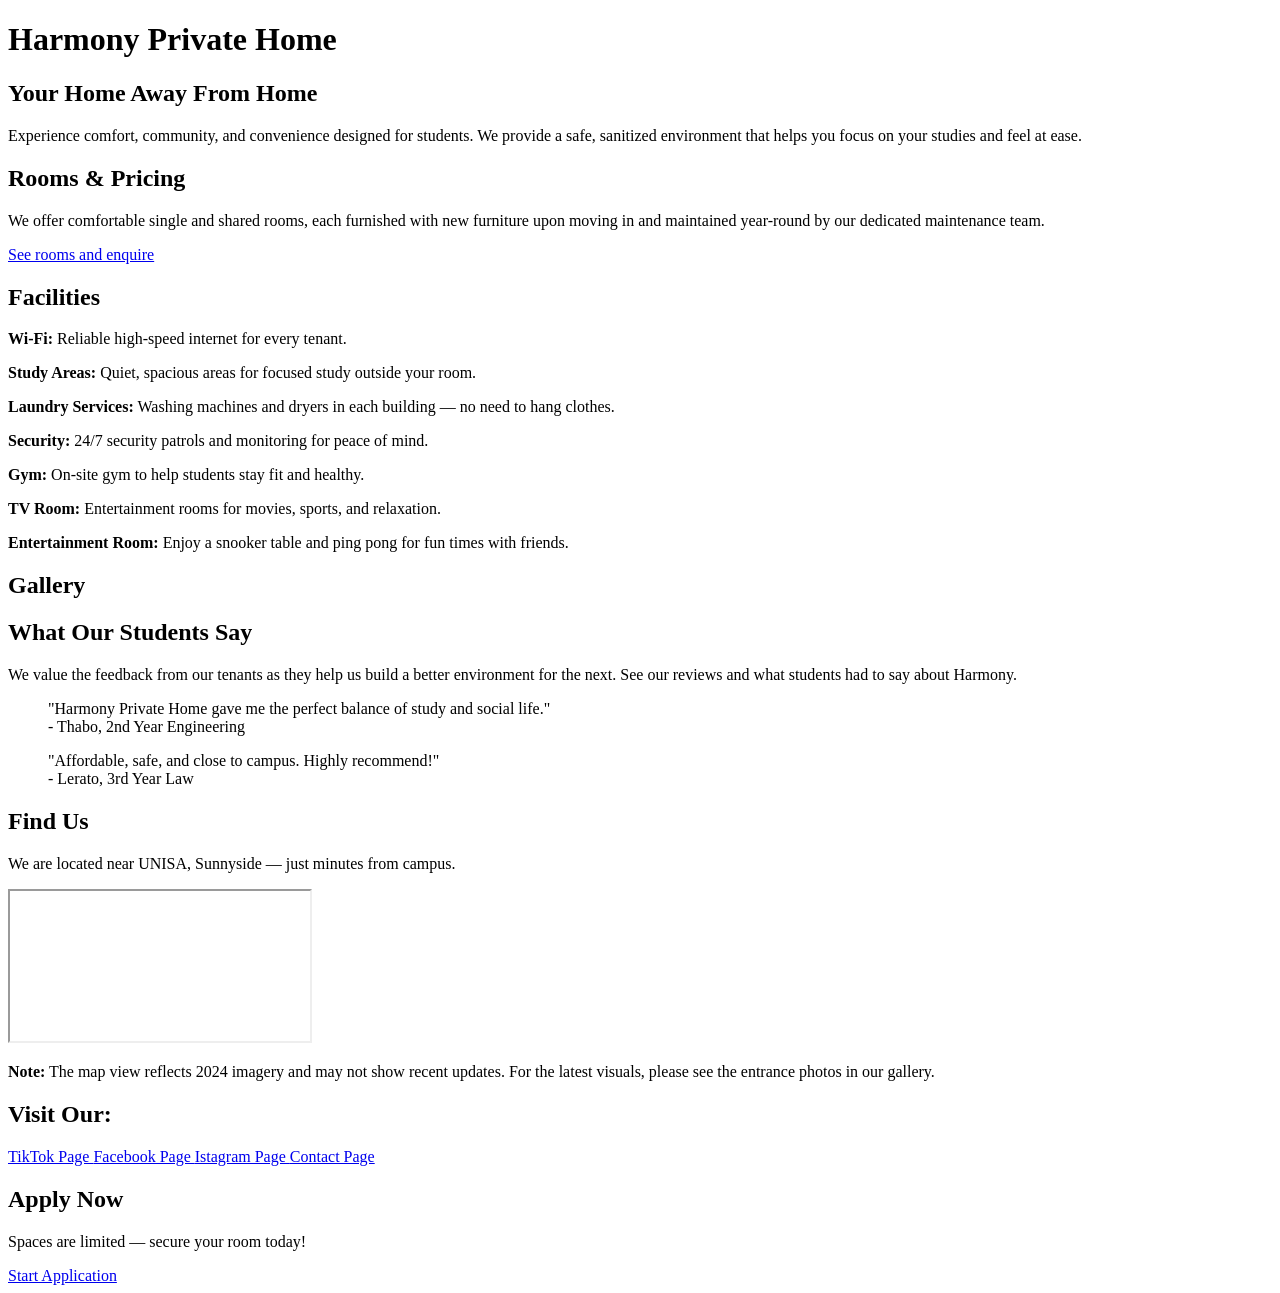
==== index.html @ db4157e6 "Add files via upload" ====
<!DOCTYPE html>
<html lang="en">
<head>
  <meta charset="UTF-8">
  <meta name="viewport" content="width=device-width, initial-scale=1.0">
  <title>Harmony Private Home - Student Accommodation</title>
  <link rel="stylesheet" href="/static/css/main.css">
  <link rel="stylesheet" href="/static/css/footer.css">
  <link rel="stylesheet" href="/static/css/header.css">
  <link rel="stylesheet" href="/static/css/dark_theme.css">
</head>

<body>
  <!-- Header -->
  <header>
    
    <h1>Harmony Private Home</h1>
 
  </header>
  
  <main class="container">
    <!-- Hero / Intro -->
    <section id="hero" class="card">
      <h2>Your Home Away From Home</h2>
      <p>Experience comfort, community, and convenience designed for students. We provide a safe, sanitized environment that helps you focus on your studies and feel at ease.</p>
    </section>
    
    <!-- Rooms -->
    <section id="rooms" class="card">
      <h2>Rooms & Pricing</h2>
      <p>We offer comfortable single and shared rooms, each furnished with new furniture upon moving in and maintained year-round by our dedicated maintenance team.</p>
      <a href="rooms.html" class="btn">See rooms and enquire</a>
    </section>
    
    <!-- Facilities -->
    <section id="facilities" class="card">
      <h2>Facilities</h2>
      <p><strong>Wi-Fi:</strong> Reliable high-speed internet for every tenant.</p>
      <p><strong>Study Areas:</strong> Quiet, spacious areas for focused study outside your room.</p>
      <p><strong>Laundry Services:</strong> Washing machines and dryers in each building — no need to hang clothes.</p>
      <p><strong>Security:</strong> 24/7 security patrols and monitoring for peace of mind.</p>
      <p><strong>Gym:</strong> On-site gym to help students stay fit and healthy.</p>
      <p><strong>TV Room:</strong> Entertainment rooms for movies, sports, and relaxation.</p>
      <p><strong>Entertainment Room:</strong> Enjoy a snooker table and ping pong for fun times with friends.</p>
    </section>

    <!-- Gallery -->
    <section id="gallery" class="card">
      <h2>Gallery</h2>
      <div class="gallery">
      </div>
    </section>

    <!-- Testimonials -->
    <section id="testimonials" class="card">
      <h2>What Our Students Say</h2>
      <p>We value the feedback from our tenants as they help us build a better environment for the next. See our reviews and what students had to say about Harmony.</p>
      <blockquote>
        "Harmony Private Home gave me the perfect balance of study and social life."
        <footer>- Thabo, 2nd Year Engineering</footer>
      </blockquote>
      <blockquote>
        "Affordable, safe, and close to campus. Highly recommend!"
        <footer>- Lerato, 3rd Year Law</footer>
      </blockquote>
    </section>

    <!-- Location -->
    <section id="location" class="card">
      <h2>Find Us</h2>
      <p>We are located near UNISA, Sunnyside — just minutes from campus.</p>
      <iframe src="https://www.google.com/maps/embed?pb=!1m18!1m12!1m3!1d3593.472574614503!2d28.20146999999999!3d-25.754949899999986!2m3!1f0!2f0!3f0!3m2!1i1024!2i768!4f13.1!3m3!1m2!1s0x1e956221ea9c0e29%3A0xe31c30d0688e6e30!2sHarmoniehof%20Private%20Home!5e0!3m2!1sen!2sza!4v1775727772368!5m2!1sen!2sza"
         
        allowfullscreen="" 
        loading="lazy" 
        referrerpolicy="no-referrer-when-downgrade"
        title="Google Maps location of Harmony Private Home">
      </iframe>
      <p><strong>Note:</strong> The map view reflects 2024 imagery and may not show recent updates. For the latest visuals, please see the entrance photos in our gallery.</p>
    </section>
    
    <!-- Contact - TikTok, Facebook, Contact Page -->
    <section id="contact" class="card">
      <h2>Visit Our:</h2>
      <div class="contact-buttons">
        <a href="https://www.tiktok.com/@tkcpropertiesstudent" target="_blank" rel="noopener noreferrer" aria-label="Visit TKC Properties Student Res on TikTok" class="btn contact-btn">
          TikTok Page
        </a>
        
        <a href="https://www.facebook.com/TKCProperties/" target="_blank" rel="noopener noreferrer" aria-label="Visit TKC Properties on Facebook" class="btn contact-btn">
          Facebook Page
        </a>
        
        <a href="https://www.instagram.com/p/DVhILmOCDpq/" target="_blank" rel="noopener noreferrer" aria-label="Visit TKC Properties on Istagram" class="btn contact-btn">
          Istagram Page
        </a>
  
        <a href="/templates/contact.html" class="btn contact-btn">Contact Page</a>
      </div>
    </section>

    <!-- Call to Action -->
    <section id="apply" class="card">
      <h2>Apply Now</h2>
      <p>Spaces are limited — secure your room today!</p>
      <a href="/templates/apply.html" class="btn">Start Application</a>
    </section>
  
    <script src="/static/js/main.js" defer></script>
    <script src="/components/load-components.js" defer></script>
    
</body>
</html>
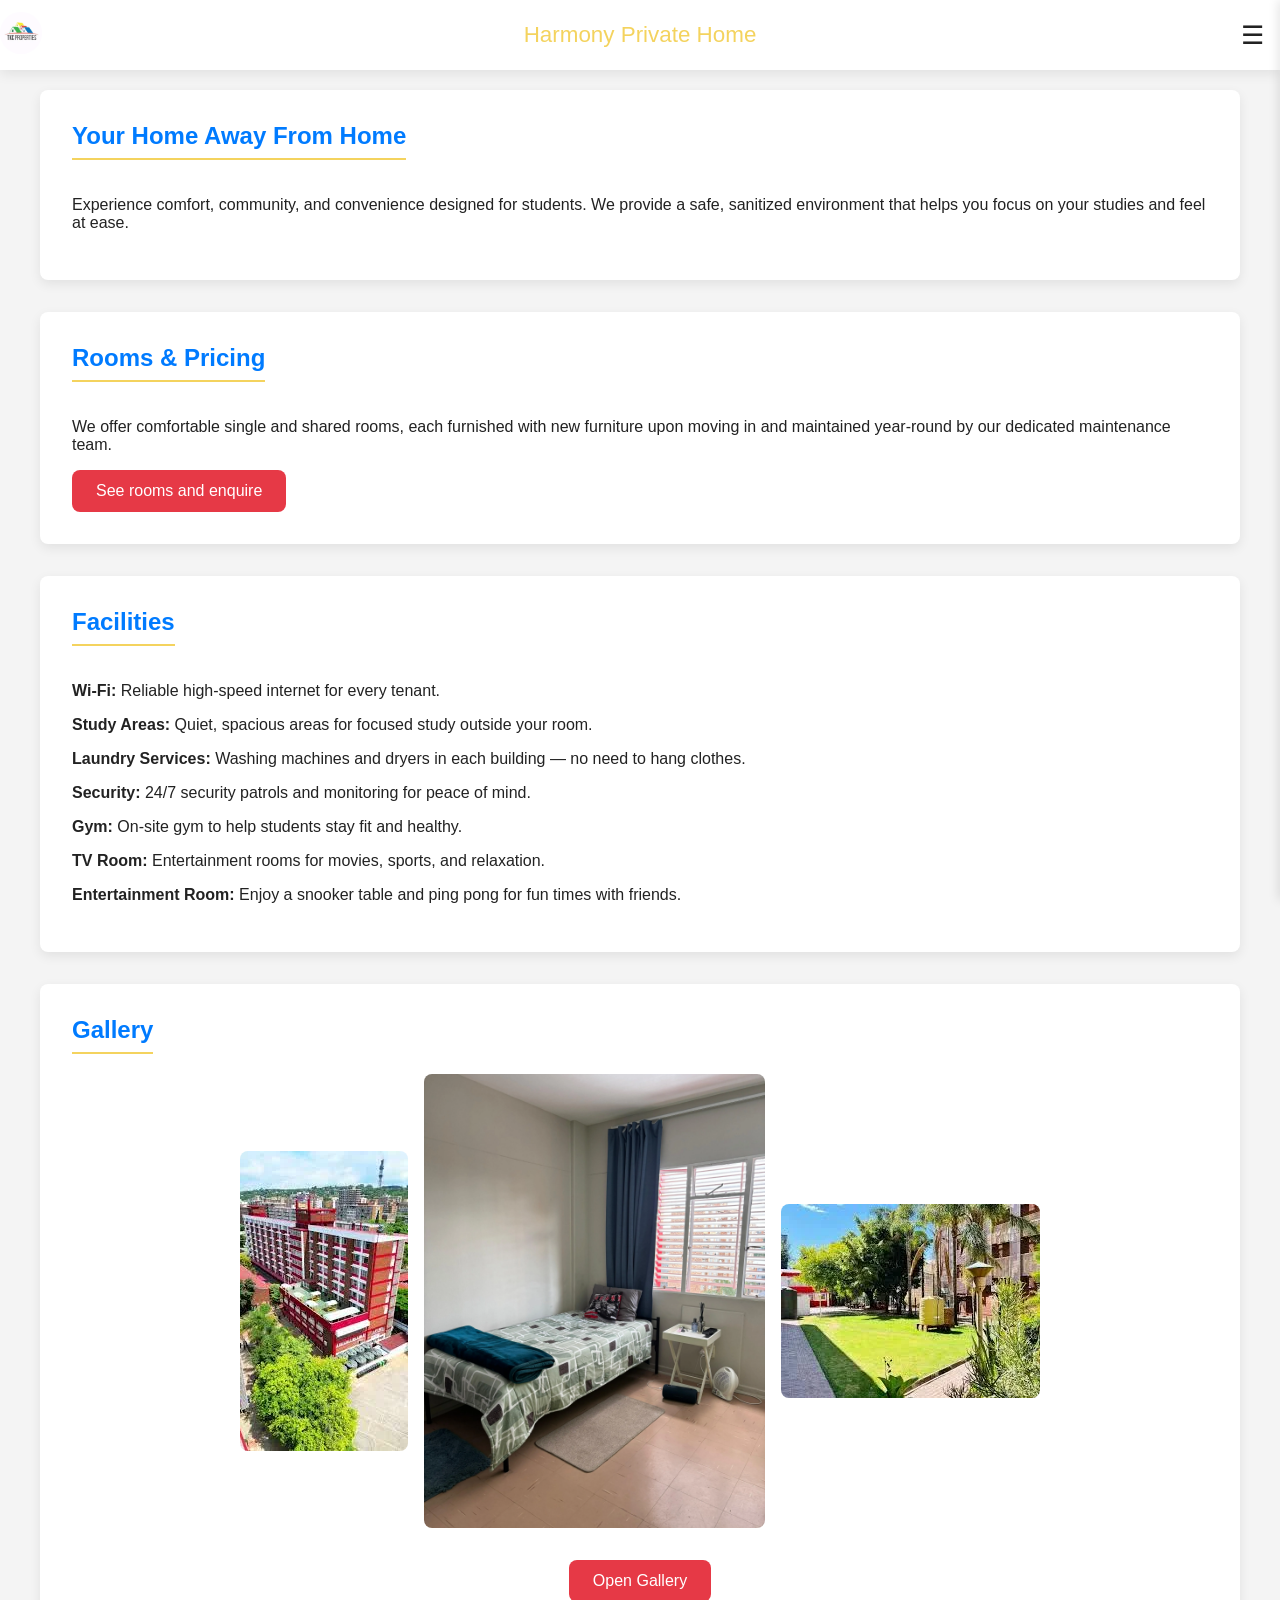
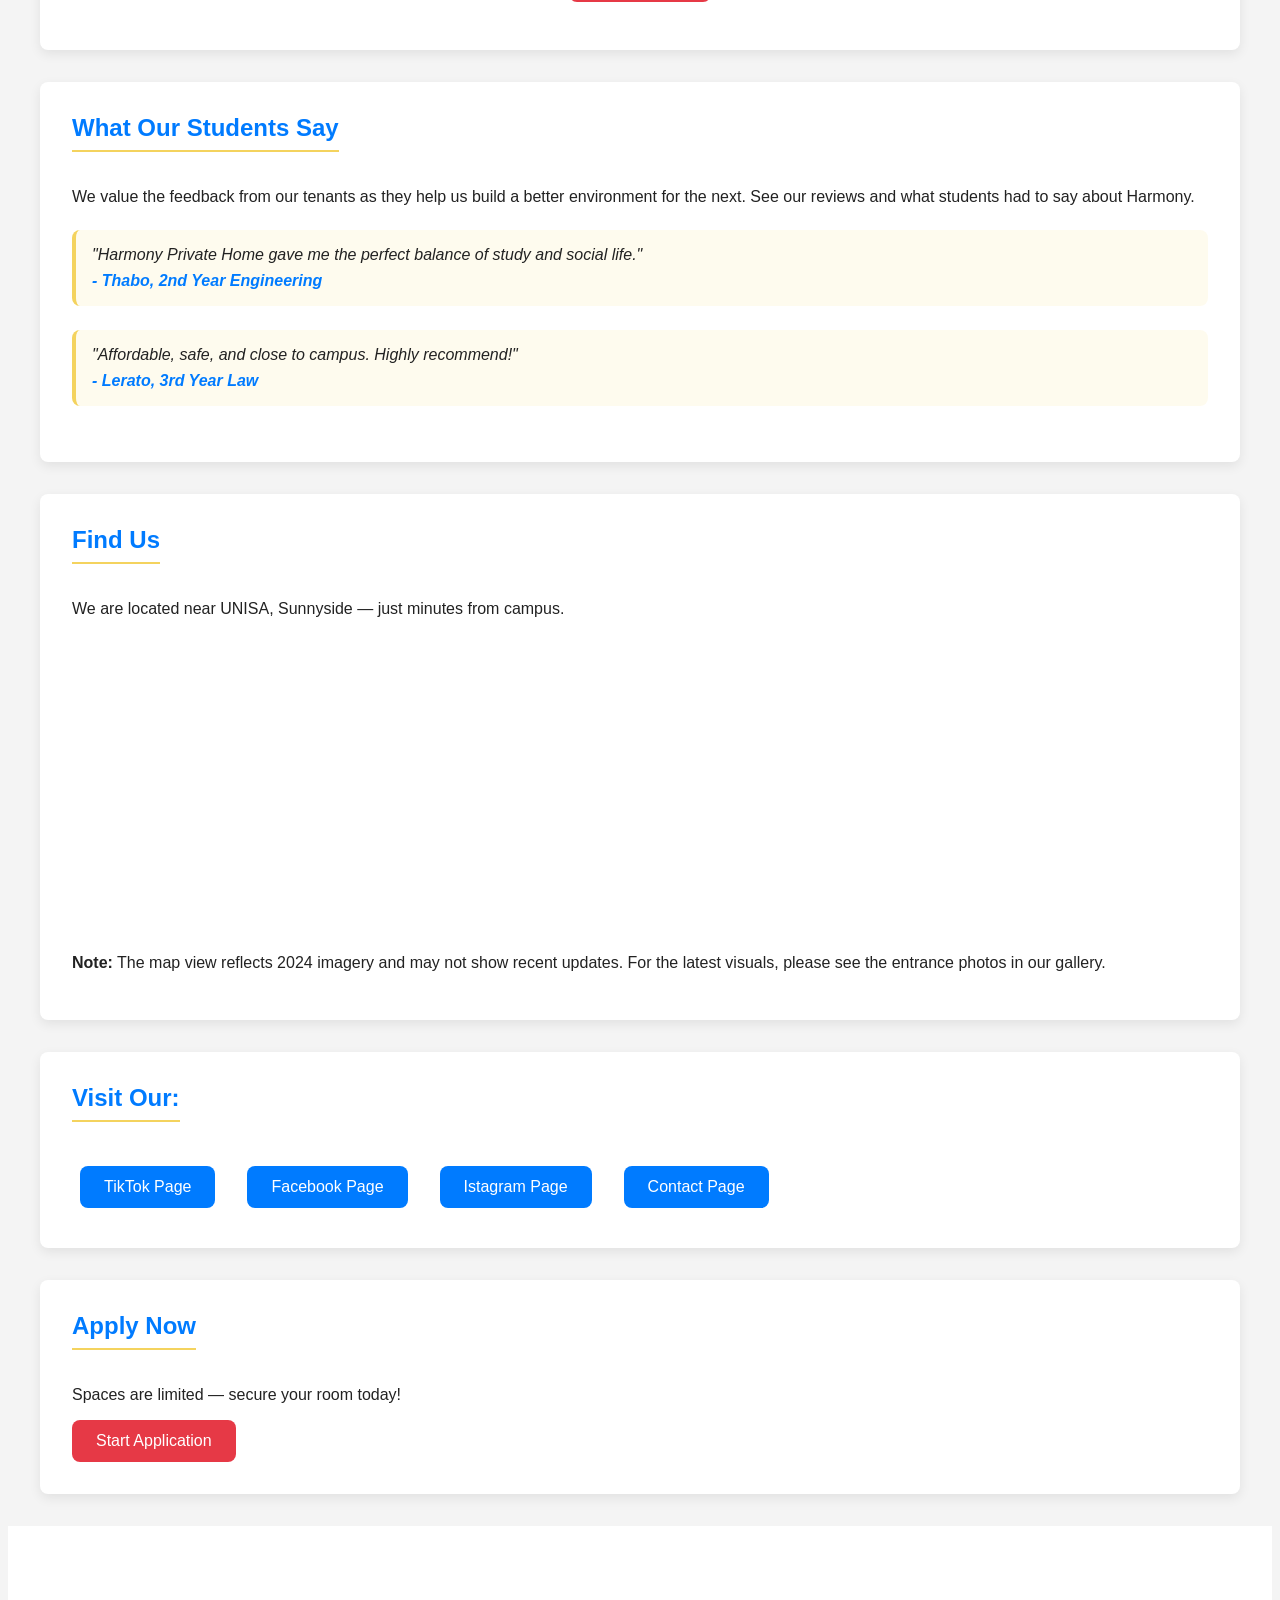
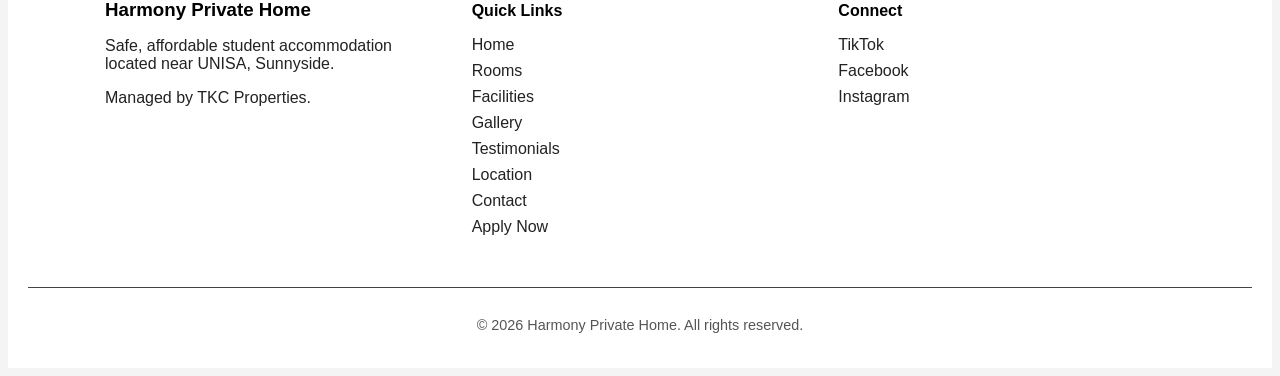
==== commit f739286b: "Update index.html changed some if not most of the file loading locations on the stylesheets and scri" ====
--- a/index.html
+++ b/index.html
@@ -4,10 +4,10 @@
   <meta charset="UTF-8">
   <meta name="viewport" content="width=device-width, initial-scale=1.0">
   <title>Harmony Private Home - Student Accommodation</title>
-  <link rel="stylesheet" href="/static/css/main.css">
-  <link rel="stylesheet" href="/static/css/footer.css">
-  <link rel="stylesheet" href="/static/css/header.css">
-  <link rel="stylesheet" href="/static/css/dark_theme.css">
+  <link rel="stylesheet" href="./static/css/main.css">
+  <link rel="stylesheet" href="./static/css/footer.css">
+  <link rel="stylesheet" href="./static/css/header.css">
+  <link rel="stylesheet" href="./static/css/dark_theme.css">
 </head>
 
 <body>
@@ -106,8 +106,8 @@
       <a href="/templates/apply.html" class="btn">Start Application</a>
     </section>
   
-    <script src="/static/js/main.js" defer></script>
-    <script src="/components/load-components.js" defer></script>
+    <script src="./static/js/main.js" defer></script>
+    <script src="./components/load-components.js" defer></script>
     
 </body>
-</html>+</html>
--- a/static/css/main.css
+++ b/static/css/main.css
@@ -0,0 +1,339 @@
+/* ==============================
+   ROOT (LIGHT THEME DEFAULT)
+============================== */
+:root {
+  --color-red: #e63946;
+  --color-blue: #007BFF;
+  --color-green: #6B8E23;
+  --color-yellow: #f4d35e;
+
+  --bg: #f4f4f4;
+  --surface: #ffffff;
+  --text: #222;
+
+  --shadow: 0 4px 12px rgba(0, 0, 0, 0.08);
+  --radius: 8px;
+}
+
+/* ==============================
+   GLOBAL
+============================== */
+html {
+  scroll-behavior: smooth;
+}
+
+* {
+  text-decoration: none;
+  box-sizing: border-box;
+}
+
+body {
+  font-family: Arial, sans-serif;
+  background: var(--bg);
+  color: var(--text);
+}
+
+main {
+  padding-top: 50px;
+}
+
+/* ==============================
+   SIDEBAR
+============================== */
+.sidebar {
+  position: fixed;
+  top: 0;
+  right: -260px;
+  width: min(260px, 80vw);
+  height: 100%;
+  background: var(--surface);
+  padding: 2rem 1.5rem;
+  transition: right 0.3s ease;
+  z-index: 1100;
+  box-shadow: -2px 0 10px rgba(0, 0, 0, 0.1);
+}
+
+.sidebar.active {
+  right: 0;
+}
+
+.sidebar ul {
+  list-style: none;
+  padding: 0;
+  margin-top: 2rem;
+}
+
+.sidebar li {
+  margin: 1.5rem 0;
+}
+
+.sidebar a {
+  color: var(--text);
+  font-size: 1.1rem;
+  transition: color 0.2s ease;
+}
+
+.sidebar a:hover {
+  color: var(--color-red);
+}
+
+.close-btn {
+  position: absolute;
+  top: 1rem;
+  right: 1rem;
+  font-size: 1.5rem;
+  background: transparent;
+  border: none;
+  cursor: pointer;
+  color: var(--text);
+  padding: 0.5rem;
+}
+
+.close-btn:hover {
+  color: var(--color-red);
+}
+
+/* ==============================
+   OVERLAY
+============================== */
+.overlay {
+  position: fixed;
+  inset: 0;
+  background: rgba(0, 0, 0, 0.4);
+  opacity: 0;
+  pointer-events: none;
+  transition: opacity 0.3s ease;
+  z-index: 1050;
+}
+
+.overlay.active {
+  opacity: 1;
+  pointer-events: all;
+}
+
+/* ==============================
+   CARDS
+============================== */
+.card {
+  background: var(--surface);
+  margin: 2rem auto;
+  padding: 2rem;
+  border-radius: var(--radius);
+  box-shadow: var(--shadow);
+  transition: transform 0.3s ease;
+  max-width: 1200px;
+}
+
+.card:hover {
+  transform: translateY(-5px);
+}
+
+.card h2 {
+  color: var(--color-blue);
+  margin-top: 0;
+  border-bottom: 2px solid var(--color-yellow);
+  padding-bottom: 0.5rem;
+  display: inline-block;
+}
+
+/* ==============================
+   BUTTONS
+============================== */
+.btn {
+  display: inline-block;
+  padding: 0.75rem 1.5rem;
+  background: var(--color-red);
+  color: white;
+  border-radius: var(--radius);
+  border: none;
+  cursor: pointer;
+  text-align: center;
+  transition: transform 0.15s ease, background 0.2s ease;
+}
+
+.btn:hover {
+  transform: scale(1.05);
+  background: #c1121f;
+}
+
+.contact-btn {
+  margin: 0.5rem;
+  background: var(--color-blue);
+}
+
+.contact-btn:hover {
+  background: #0056b3;
+}
+
+/* ==============================
+   CONTACT BUTTONS
+============================== */
+.contact-buttons {
+  display: flex;
+  flex-wrap: wrap;
+  gap: 1rem;
+  margin-top: 1rem;
+}
+
+/* ==============================
+   GALLERY
+============================== */
+.card .gallery {
+  display: flex;
+  flex-wrap: wrap;
+  gap: 1rem;
+  justify-content: center;
+  align-items: center;
+  margin-bottom: 1rem;
+}
+
+.card .gallery img {
+  max-width: 30%;
+  height: auto;
+  border-radius: var(--radius);
+  object-fit: cover;
+  transition: transform 0.2s ease;
+}
+
+.card .gallery img:hover {
+  transform: scale(1.02);
+}
+
+.card .gallery-btn-container {
+  width: 100%;
+  text-align: center;
+  margin-top: 1rem;
+}
+
+/* ==============================
+   TESTIMONIALS
+============================== */
+blockquote {
+  font-style: italic;
+  margin: 1.5rem 0;
+  padding: 1rem;
+  border-left: 4px solid var(--color-yellow);
+  background: rgba(244, 211, 94, 0.1);
+  border-radius: var(--radius);
+}
+
+blockquote footer {
+  margin-top: 0.5rem;
+  font-weight: bold;
+  color: var(--color-blue);
+}
+
+/* ==============================
+   FORMS
+============================== */
+input,
+textarea,
+select {
+  padding: 0.75rem;
+  border-radius: 5px;
+  border: 1px solid #ccc;
+  background: var(--surface);
+  color: var(--text);
+  width: 100%;
+  margin-bottom: 1rem;
+  font-family: inherit;
+}
+
+input:focus,
+textarea:focus,
+select:focus {
+  outline: none;
+  border-color: var(--color-blue);
+  box-shadow: 0 0 0 2px rgba(0, 123, 255, 0.1);
+}
+
+label {
+  font-weight: bold;
+  margin-bottom: 0.25rem;
+  display: block;
+}
+
+/* ==============================
+   CONTAINER
+============================== */
+.container {
+  max-width: 1200px;
+  margin: 0 auto;
+}
+
+/* ==============================
+   Messsage
+============================== */
+.end-message {
+  text-align: center;
+  margin-top: 20px;
+  font-style: italic;
+  font-size: 14px;
+}
+
+/* ==============================
+   RESPONSIVE DESIGN
+============================== */
+@media (max-width: 768px) {
+  header h1 {
+    font-size: 0.9rem;
+    white-space: normal;
+    text-align: center;
+    width: auto;
+  }
+
+  .card {
+    margin: 1rem;
+    padding: 1.5rem;
+  }
+
+  .container {
+    padding-top: 4rem;
+  }
+
+  .menu-btn {
+    font-size: 1.3rem;
+    padding: 0.3rem 0.8rem;
+  }
+
+  .tkc-logo {
+    width: 35px;
+    height: 35px;
+  }
+
+  .gallery {
+    flex-direction: column;
+  }
+}
+
+@media (max-width: 480px) {
+  header h1 {
+    font-size: 0.8rem;
+  }
+
+  .card h2 {
+    font-size: 1.3rem;
+  }
+
+  .btn {
+    padding: 0.5rem 1rem;
+    font-size: 0.9rem;
+  }
+}
+
+/* ==============================
+   UTILITY CLASSES
+============================== */
+.text-center { text-align: center; }
+.mt-2 { margin-top: 1rem; }
+.mb-2 { margin-bottom: 1rem; }
+
+/* ==============================
+   IFRAME
+============================== */
+iframe {
+  width: 100%;
+  height: 300px;
+  border: 0;
+  border-radius: 25px;
+}
--- a/static/css/footer.css
+++ b/static/css/footer.css
@@ -0,0 +1,86 @@
+/* Footer Styling */
+.site-footer {
+  background: #fff;
+  color: #222;
+  padding: 40px 20px 20px;
+  font-family: Arial, sans-serif;
+  min-width: 200px;
+}
+
+.footer-container {
+  display: flex;
+  flex-wrap: wrap;
+  justify-content: space-between;
+  max-width: 1100px;
+  margin: 0 auto;
+}
+
+.footer-container div {
+  flex: 1 1 250px;
+  margin: 15px;
+}
+
+.site-footer h3,
+.site-footer h4 {
+  color: #000;
+  margin-bottom: 10px;
+}
+
+.footer-links ul,
+.footer-socials ul {
+  list-style: none;
+  padding: 0;
+}
+
+.footer-links li,
+.footer-socials li {
+  margin-bottom: 8px;
+}
+
+.footer-links a,
+.footer-socials a {
+  color: #222;
+  text-decoration: none;
+  transition: color 0.3s ease;
+}
+
+.footer-links a:hover,
+.footer-socials a:hover {
+  color: #0077cc;
+}
+
+.footer-bottom {
+  text-align: center;
+  border-top: 1px solid #444;
+  margin-top: 20px;
+  padding-top: 15px;
+  font-size: 0.9rem;
+  color: #555;
+}
+
+@media (max-width: 450px) {
+  .footer-container {
+    flex-direction: column;
+    align-items: center;
+    text-align: center;
+  }
+
+  .footer-container div {
+    flex: unset;
+    width: 90%;
+    max-width: 300px;
+    margin: 10px 0;
+  }
+  
+  /* Center the content inside each footer section */
+  .footer-links ul,
+  .footer-socials ul {
+    text-align: center;
+  }
+  
+  /* Ensure headings are centered */
+  .site-footer h3,
+  .site-footer h4 {
+    text-align: center;
+  }
+}
--- a/static/css/header.css
+++ b/static/css/header.css
@@ -0,0 +1,60 @@
+/* ==============================
+   HEADER
+============================== */
+header {
+  position: fixed;
+  top: 0;
+  left: 0;
+  width: 100%;
+  height: 70px;
+  z-index: 1000;
+
+  background: var(--surface);
+  box-shadow: var(--shadow);
+
+  display: flex;
+  align-items: center;
+  justify-content: space-between;
+  transition: opacity 0.3s, transform 0.3s;
+}
+
+.tkc-logo {
+  width: 42px;
+  height: 42px;
+  border-radius: 50%;
+  background: transparent;
+}
+
+header h1 {
+  position: absolute;
+  left: 50%;
+  transform: translateX(-50%);
+  margin: 0;
+  font-size: 1.4rem;
+  font-weight: 500;
+  color: var(--color-yellow);
+  white-space: nowrap;
+}
+
+.menu-btn {
+  font-size: 1.6rem;
+  background: transparent;
+  border: none;
+  color: var(--text);
+  cursor: pointer;
+  padding: 0.5rem 1rem;
+  border-radius: 15px;
+  transition: 0.2s ease;
+}
+
+.menu-btn:hover {
+  transform: scale(1.1);
+  color: darkgrey;
+}
+
+header.scrolled {
+    opacity: 0;
+    /* transform: translateY(-100%); */
+    pointer-events: none;
+    
+}
--- a/static/css/dark_theme.css
+++ b/static/css/dark_theme.css
@@ -0,0 +1,63 @@
+@media (prefers-color-scheme: dark) {
+
+  :root {
+    --bg: #0f0f12;
+    --surface: #1a1a22;
+    --text: #f5f5f5;
+
+    --color-red: #ff4d5a;
+    --color-blue: #4da3ff;
+    --color-green: #7fb069;
+    --color-yellow: #ffd166;
+
+    --shadow: 0 6px 18px rgba(0, 0, 0, 0.4);
+  }
+
+  header {
+    background: rgba(15, 15, 18, 0.75);
+  }
+
+  .sidebar {
+    border-left: 1px solid rgba(255,255,255,0.05);
+  }
+  
+  .menu-btn {
+    color: var(--text);
+  }
+
+  .overlay {
+    background: rgba(0,0,0,0.6);
+  }
+
+  /* ✅ White footer in dark mode */
+  .site-footer {
+    background: #222;
+    color: #eee;
+  }
+
+  .site-footer h3,
+  .site-footer h4 {
+    color: #fff;
+  }
+
+  .footer-links a,
+  .footer-socials a {
+    color: #eee;
+  }
+
+  .footer-links a:hover,
+  .footer-socials a:hover {
+    color: #00aaff;
+  }
+
+  .footer-bottom {
+    border-top: 1px solid #ccc;
+    color: #555;
+  }
+  
+  #footer-section {
+    background-color: #111;
+    color: white;
+  }
+}
+}
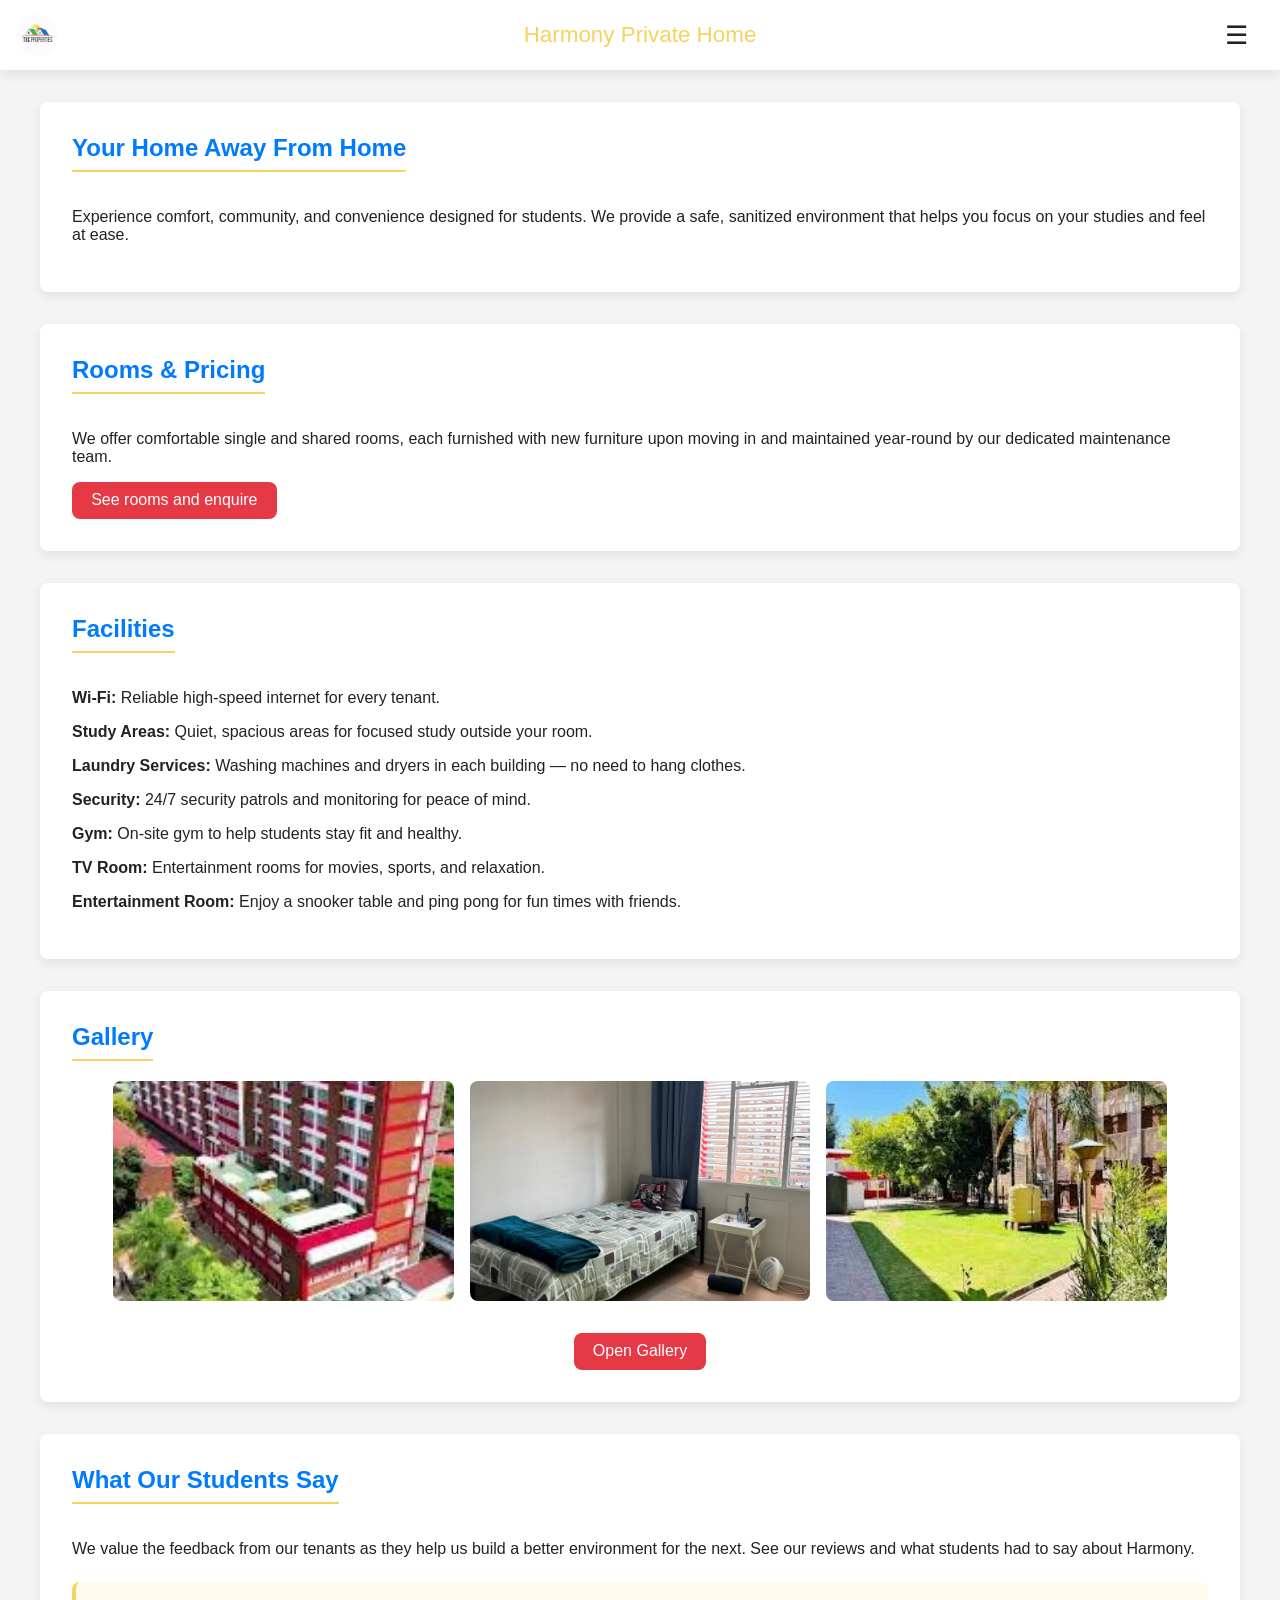
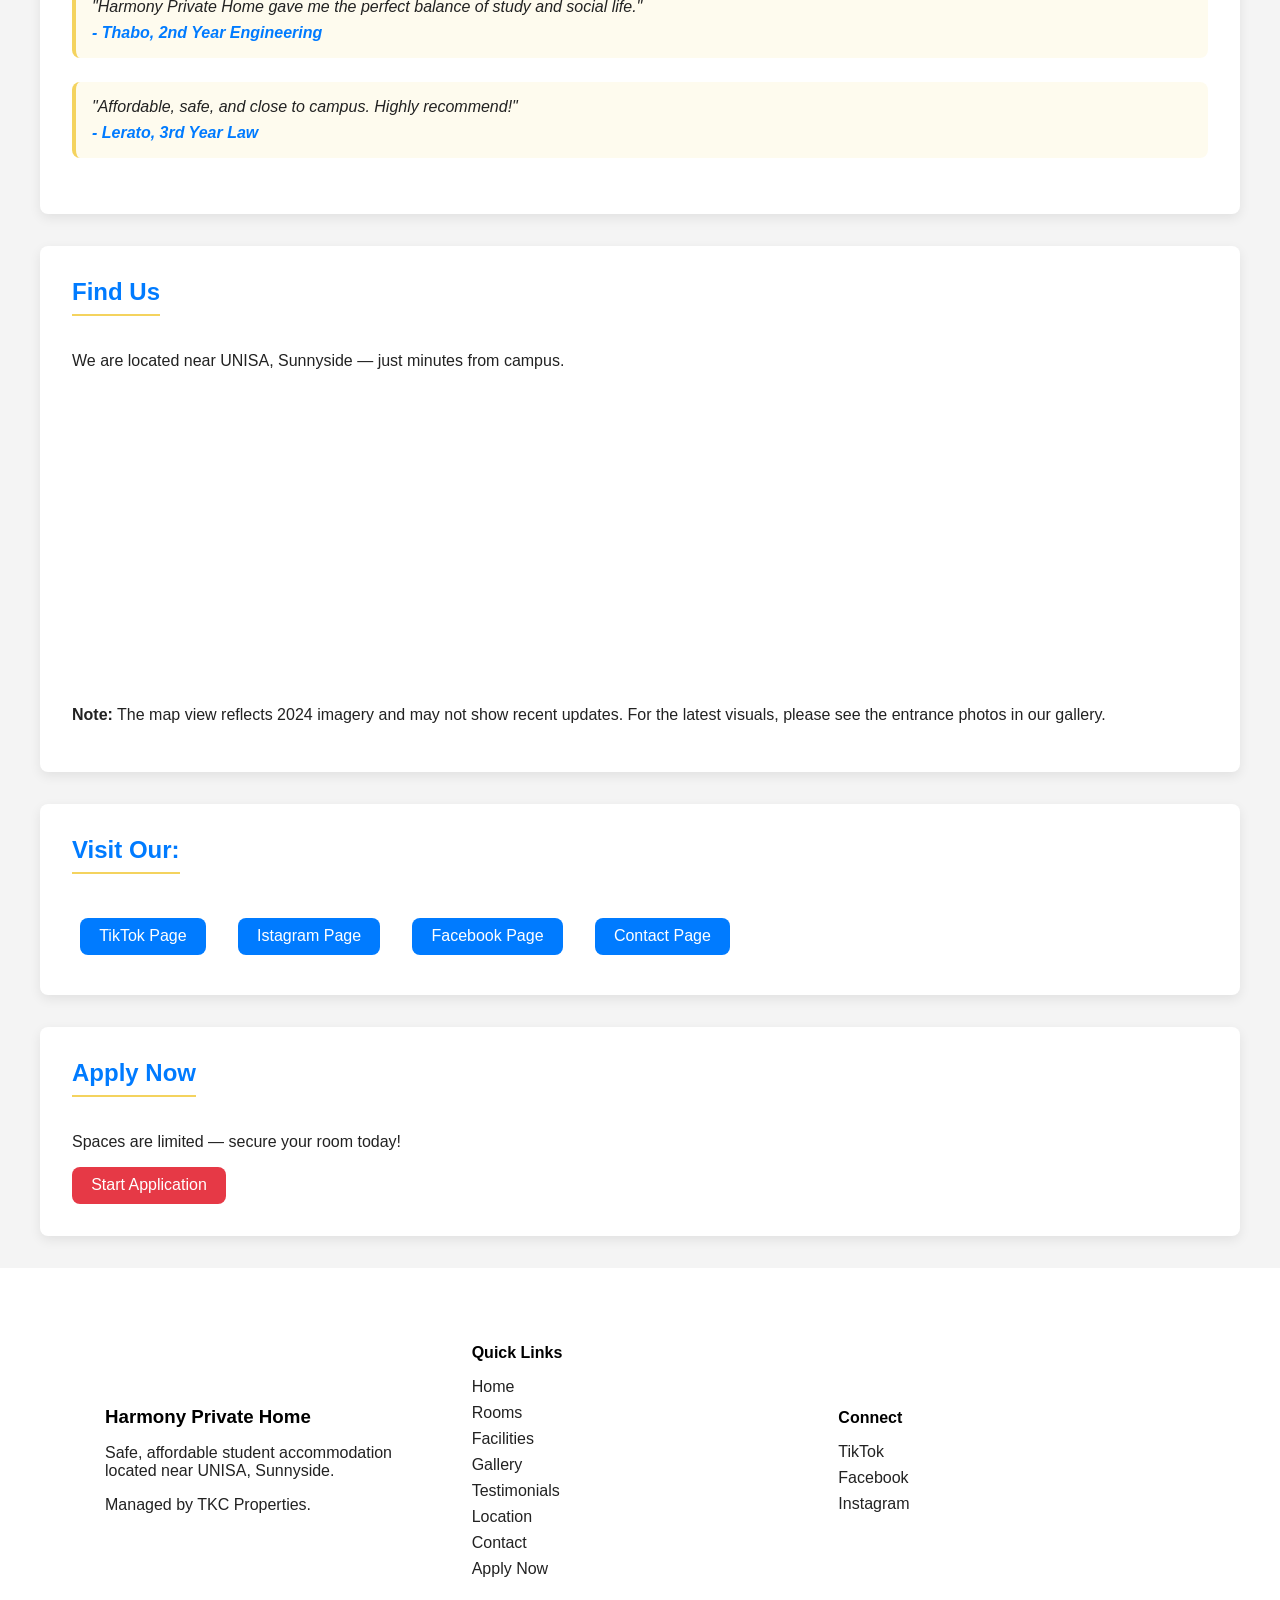
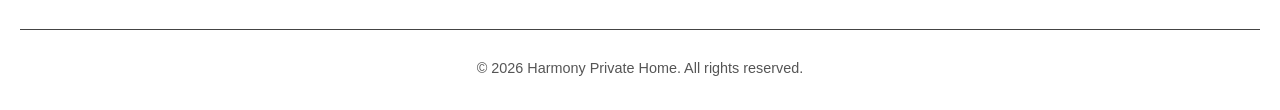
==== commit e9fe336d: "Replace repository with new content - 2026-05-03 20:06:32" ====
--- a/index.html
+++ b/index.html
@@ -4,10 +4,10 @@
   <meta charset="UTF-8">
   <meta name="viewport" content="width=device-width, initial-scale=1.0">
   <title>Harmony Private Home - Student Accommodation</title>
-  <link rel="stylesheet" href="./static/css/main.css">
-  <link rel="stylesheet" href="./static/css/footer.css">
-  <link rel="stylesheet" href="./static/css/header.css">
-  <link rel="stylesheet" href="./static/css/dark_theme.css">
+  <link rel="stylesheet" href="/static/css/header.css">
+  <link rel="stylesheet" href="/static/css/main.css">
+  <link rel="stylesheet" href="/static/css/footer.css">
+  <link rel="stylesheet" href="/static/css/dark_theme.css">
 </head>
 
 <body>
@@ -87,12 +87,12 @@
           TikTok Page
         </a>
         
+        <a href="https://www.instagram.com/p/DVhILmOCDpq/" target="_blank" rel="noopener noreferrer" aria-label="Visit TKC Properties on Istagram" class="btn contact-btn">
+          Istagram Page
+        </a>
+        
         <a href="https://www.facebook.com/TKCProperties/" target="_blank" rel="noopener noreferrer" aria-label="Visit TKC Properties on Facebook" class="btn contact-btn">
           Facebook Page
-        </a>
-        
-        <a href="https://www.instagram.com/p/DVhILmOCDpq/" target="_blank" rel="noopener noreferrer" aria-label="Visit TKC Properties on Istagram" class="btn contact-btn">
-          Istagram Page
         </a>
   
         <a href="/templates/contact.html" class="btn contact-btn">Contact Page</a>
@@ -106,8 +106,8 @@
       <a href="/templates/apply.html" class="btn">Start Application</a>
     </section>
   
-    <script src="./static/js/main.js" defer></script>
-    <script src="./components/load-components.js" defer></script>
+    <script src="/static/js/main.js" defer></script>
+    <script src="/components/load-components.js" defer></script>
     
 </body>
-</html>
+</html>
--- a/static/css/header.css
+++ b/static/css/header.css
@@ -1,6 +1,14 @@
 /* ==============================
-   HEADER
+   HEADER (MOBILE FIRST - FLEXBOX)
 ============================== */
+
+:root {
+  --surface: #121212;
+  --shadow: 0 4px 10px rgba(0,0,0,0.2);
+  --color-yellow: #f5c518;
+  --text: #ffffff;
+}
+
 header {
   position: fixed;
   top: 0;
@@ -12,36 +20,56 @@
   background: var(--surface);
   box-shadow: var(--shadow);
 
+  /* FLEXBOX APPROACH */
   display: flex;
+  justify-content: space-between;
   align-items: center;
-  justify-content: space-between;
-  transition: opacity 0.3s, transform 0.3s;
+
+  padding: 0.8rem 1rem;
+  will-change: transform, opacity;
 }
 
+/* ==============================
+   LOGO (LEFT)
+============================== */
 .tkc-logo {
   width: 42px;
   height: 42px;
   border-radius: 50%;
-  background: transparent;
+  flex-shrink: 0;
 }
 
+/* ==============================
+   TITLE (CENTERED USING MARGIN AUTO + POSITION TRICK)
+   Since space-between pushes left/right items to edges,
+   we need to center h1 absolutely or use a wrapper.
+   This solution keeps h1 truly centered without breaking layout.
+============================== */
 header h1 {
+  margin: 0;
+  font-size: 1.2rem;
+  font-weight: 500;
+  color: var(--color-yellow);
+  white-space: nowrap;
+
+  /* Centering technique: absolute positioning */
   position: absolute;
   left: 50%;
   transform: translateX(-50%);
-  margin: 0;
-  font-size: 1.4rem;
-  font-weight: 500;
-  color: var(--color-yellow);
-  white-space: nowrap;
+  text-align: center;
 }
 
+/* ==============================
+   MENU BUTTON (RIGHT CORNER)
+============================== */
 .menu-btn {
+  flex-shrink: 0;
   font-size: 1.6rem;
   background: transparent;
   border: none;
   color: var(--text);
   cursor: pointer;
+
   padding: 0.5rem 1rem;
   border-radius: 15px;
   transition: 0.2s ease;
@@ -52,9 +80,27 @@
   color: darkgrey;
 }
 
+/* ==============================
+   LINKS WRAPPER (if any anchor inside header)
+============================== */
+header a {
+  display: flex;
+  align-items: center;
+}
+
+/* ==============================
+   SCROLL HIDE STATE
+============================== */
 header.scrolled {
-    opacity: 0;
-    /* transform: translateY(-100%); */
-    pointer-events: none;
-    
+  transform: translateY(-100%);
+  opacity: 0;
+}
+
+/* ==============================
+   DESKTOP / LAPTOP
+============================== */
+@media (min-width: 451px) {
+  header h1 {
+    font-size: 1.4rem;
+  }
 }
--- a/static/css/main.css
+++ b/static/css/main.css
@@ -16,7 +16,7 @@
 }
 
 /* ==============================
-   GLOBAL
+   GLOBAL (MOBILE FIRST)
 ============================== */
 html {
   scroll-behavior: smooth;
@@ -28,6 +28,7 @@
 }
 
 body {
+  margin: 0;
   font-family: Arial, sans-serif;
   background: var(--bg);
   color: var(--text);
@@ -35,15 +36,17 @@
 
 main {
   padding-top: 50px;
-}
-
-/* ==============================
-   SIDEBAR
+  max-width: 1100px;
+  margin: 0 auto;
+}
+
+/* ==============================
+   SIDEBAR (MOBILE FIRST)
 ============================== */
 .sidebar {
   position: fixed;
   top: 0;
-  right: -260px;
+  right: -100%;
   width: min(260px, 80vw);
   height: 100%;
   background: var(--surface);
@@ -112,12 +115,12 @@
 }
 
 /* ==============================
-   CARDS
+   CARDS (MOBILE FIRST)
 ============================== */
 .card {
   background: var(--surface);
-  margin: 2rem auto;
-  padding: 2rem;
+  margin: 1rem;
+  padding: 1.2rem;
   border-radius: var(--radius);
   box-shadow: var(--shadow);
   transition: transform 0.3s ease;
@@ -141,7 +144,7 @@
 ============================== */
 .btn {
   display: inline-block;
-  padding: 0.75rem 1.5rem;
+  padding: 0.6rem 1.2rem;
   background: var(--color-red);
   color: white;
   border-radius: var(--radius);
@@ -170,28 +173,27 @@
 ============================== */
 .contact-buttons {
   display: flex;
-  flex-wrap: wrap;
+  flex-direction: column;
   gap: 1rem;
   margin-top: 1rem;
 }
 
 /* ==============================
-   GALLERY
+   GALLERY (MOBILE FIRST)
 ============================== */
 .card .gallery {
   display: flex;
-  flex-wrap: wrap;
+  flex-direction: column;
   gap: 1rem;
-  justify-content: center;
   align-items: center;
-  margin-bottom: 1rem;
 }
 
 .card .gallery img {
-  max-width: 30%;
-  height: auto;
+  width: 100%;
+  max-width: 100%;
+  height: 180px;
+  object-fit: cover;
   border-radius: var(--radius);
-  object-fit: cover;
   transition: transform 0.2s ease;
 }
 
@@ -254,76 +256,13 @@
 }
 
 /* ==============================
-   CONTAINER
+   UTILITIES
 ============================== */
 .container {
   max-width: 1200px;
   margin: 0 auto;
 }
 
-/* ==============================
-   Messsage
-============================== */
-.end-message {
-  text-align: center;
-  margin-top: 20px;
-  font-style: italic;
-  font-size: 14px;
-}
-
-/* ==============================
-   RESPONSIVE DESIGN
-============================== */
-@media (max-width: 768px) {
-  header h1 {
-    font-size: 0.9rem;
-    white-space: normal;
-    text-align: center;
-    width: auto;
-  }
-
-  .card {
-    margin: 1rem;
-    padding: 1.5rem;
-  }
-
-  .container {
-    padding-top: 4rem;
-  }
-
-  .menu-btn {
-    font-size: 1.3rem;
-    padding: 0.3rem 0.8rem;
-  }
-
-  .tkc-logo {
-    width: 35px;
-    height: 35px;
-  }
-
-  .gallery {
-    flex-direction: column;
-  }
-}
-
-@media (max-width: 480px) {
-  header h1 {
-    font-size: 0.8rem;
-  }
-
-  .card h2 {
-    font-size: 1.3rem;
-  }
-
-  .btn {
-    padding: 0.5rem 1rem;
-    font-size: 0.9rem;
-  }
-}
-
-/* ==============================
-   UTILITY CLASSES
-============================== */
 .text-center { text-align: center; }
 .mt-2 { margin-top: 1rem; }
 .mb-2 { margin-bottom: 1rem; }
@@ -336,4 +275,37 @@
   height: 300px;
   border: 0;
   border-radius: 25px;
+}
+
+/* ==============================
+   DESKTOP / LAPTOP
+============================== */
+@media (min-width: 768px) {
+
+  .card {
+    margin: 2rem auto;
+    padding: 2rem;
+  }
+
+  .contact-buttons {
+    flex-direction: row;
+    flex-wrap: wrap;
+  }
+
+  .card .gallery {
+    flex-direction: row;
+    flex-wrap: wrap;
+    justify-content: center;
+  }
+
+  .card .gallery img {
+    max-width: 30%;
+    height: 220px;
+  }
+}
+
+@media (min-width: 1024px) {
+  main {
+    padding-top: 70px;
+  }
 }
--- a/static/css/footer.css
+++ b/static/css/footer.css
@@ -1,4 +1,4 @@
-/* Footer Styling */
+/* Footer Styling (MOBILE FIRST) */
 .site-footer {
   background: #fff;
   color: #222;
@@ -9,27 +9,31 @@
 
 .footer-container {
   display: flex;
-  flex-wrap: wrap;
-  justify-content: space-between;
+  flex-direction: column;
+  align-items: center;
+  text-align: center;
   max-width: 1100px;
   margin: 0 auto;
 }
 
 .footer-container div {
-  flex: 1 1 250px;
-  margin: 15px;
+  width: 90%;
+  max-width: 300px;
+  margin: 10px 0;
 }
 
 .site-footer h3,
 .site-footer h4 {
   color: #000;
   margin-bottom: 10px;
+  text-align: center;
 }
 
 .footer-links ul,
 .footer-socials ul {
   list-style: none;
   padding: 0;
+  text-align: center;
 }
 
 .footer-links li,
@@ -58,29 +62,28 @@
   color: #555;
 }
 
-@media (max-width: 450px) {
+/* LAPTOP / DESKTOP */
+@media (min-width: 451px) {
   .footer-container {
-    flex-direction: column;
-    align-items: center;
-    text-align: center;
+    flex-direction: row;
+    justify-content: space-between;
+    text-align: left;
   }
 
   .footer-container div {
-    flex: unset;
-    width: 90%;
-    max-width: 300px;
-    margin: 10px 0;
+    flex: 1 1 250px;
+    margin: 15px;
+    width: auto;
+    max-width: none;
   }
-  
-  /* Center the content inside each footer section */
+
+  .site-footer h3,
+  .site-footer h4 {
+    text-align: left;
+  }
+
   .footer-links ul,
   .footer-socials ul {
-    text-align: center;
-  }
-  
-  /* Ensure headings are centered */
-  .site-footer h3,
-  .site-footer h4 {
-    text-align: center;
+    text-align: left;
   }
 }
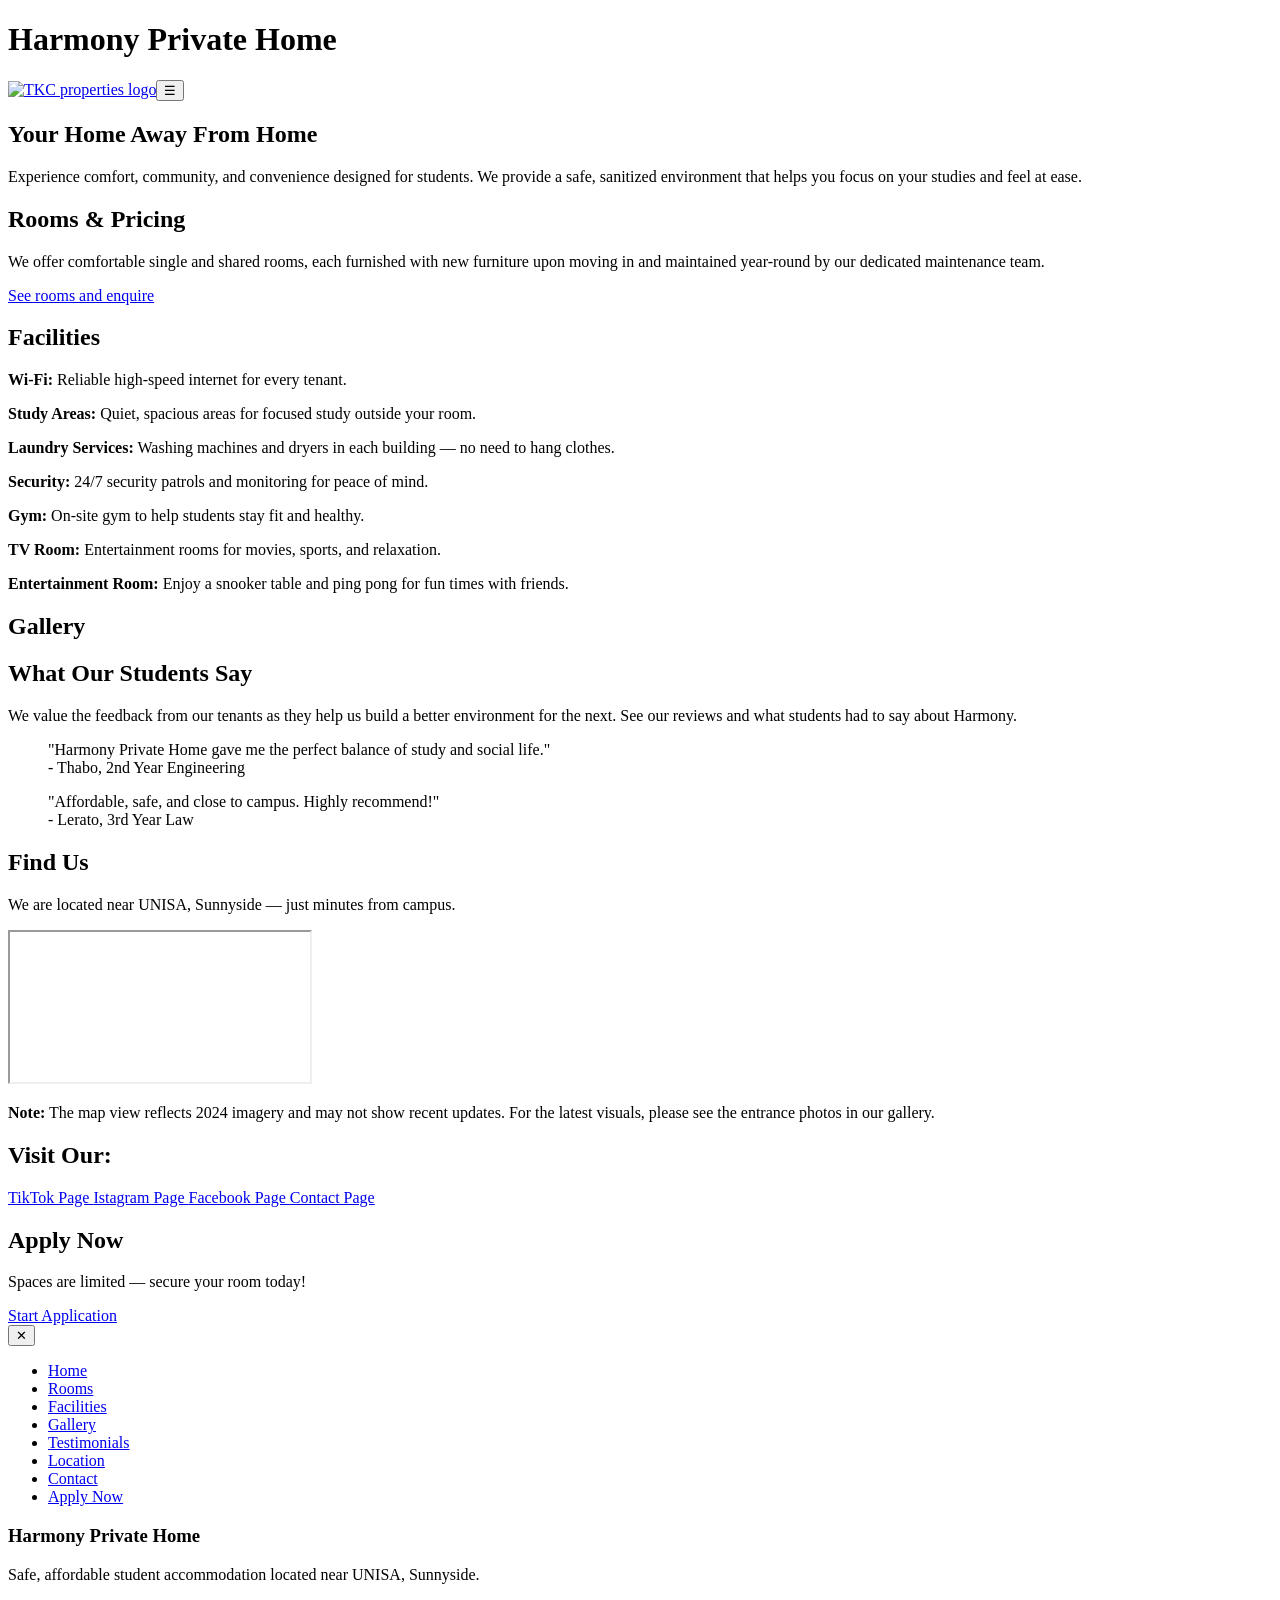
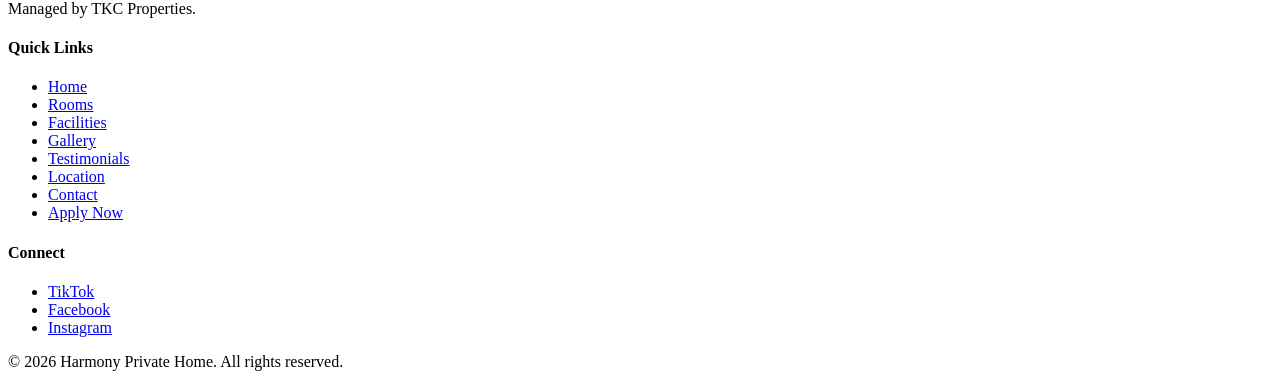
==== commit 01bfc2f7: "Upload index.html" ====
--- a/index.html
+++ b/index.html
@@ -4,10 +4,10 @@
   <meta charset="UTF-8">
   <meta name="viewport" content="width=device-width, initial-scale=1.0">
   <title>Harmony Private Home - Student Accommodation</title>
-  <link rel="stylesheet" href="/static/css/header.css">
-  <link rel="stylesheet" href="/static/css/main.css">
-  <link rel="stylesheet" href="/static/css/footer.css">
-  <link rel="stylesheet" href="/static/css/dark_theme.css">
+  <link rel="stylesheet" href="static/css/header.css">
+  <link rel="stylesheet" href="static/css/main.css">
+  <link rel="stylesheet" href="static/css/footer.css">
+  <link rel="stylesheet" href="static/css/dark_theme.css">
 </head>
 
 <body>
@@ -29,7 +29,7 @@
     <section id="rooms" class="card">
       <h2>Rooms & Pricing</h2>
       <p>We offer comfortable single and shared rooms, each furnished with new furniture upon moving in and maintained year-round by our dedicated maintenance team.</p>
-      <a href="rooms.html" class="btn">See rooms and enquire</a>
+      <a href="templates/rooms-and-inquire.html" class="btn">See rooms and enquire</a>
     </section>
     
     <!-- Facilities -->
@@ -95,7 +95,7 @@
           Facebook Page
         </a>
   
-        <a href="/templates/contact.html" class="btn contact-btn">Contact Page</a>
+        <a href="templates/contact.html" class="btn contact-btn">Contact Page</a>
       </div>
     </section>
 
@@ -103,11 +103,11 @@
     <section id="apply" class="card">
       <h2>Apply Now</h2>
       <p>Spaces are limited — secure your room today!</p>
-      <a href="/templates/apply.html" class="btn">Start Application</a>
+      <a href="templates/apply.html" class="btn">Start Application</a>
     </section>
   
-    <script src="/static/js/main.js" defer></script>
-    <script src="/components/load-components.js" defer></script>
+    <script src="static/js/main.js" defer></script>
+    <script src="components/load-components.js" defer></script>
     
 </body>
 </html>
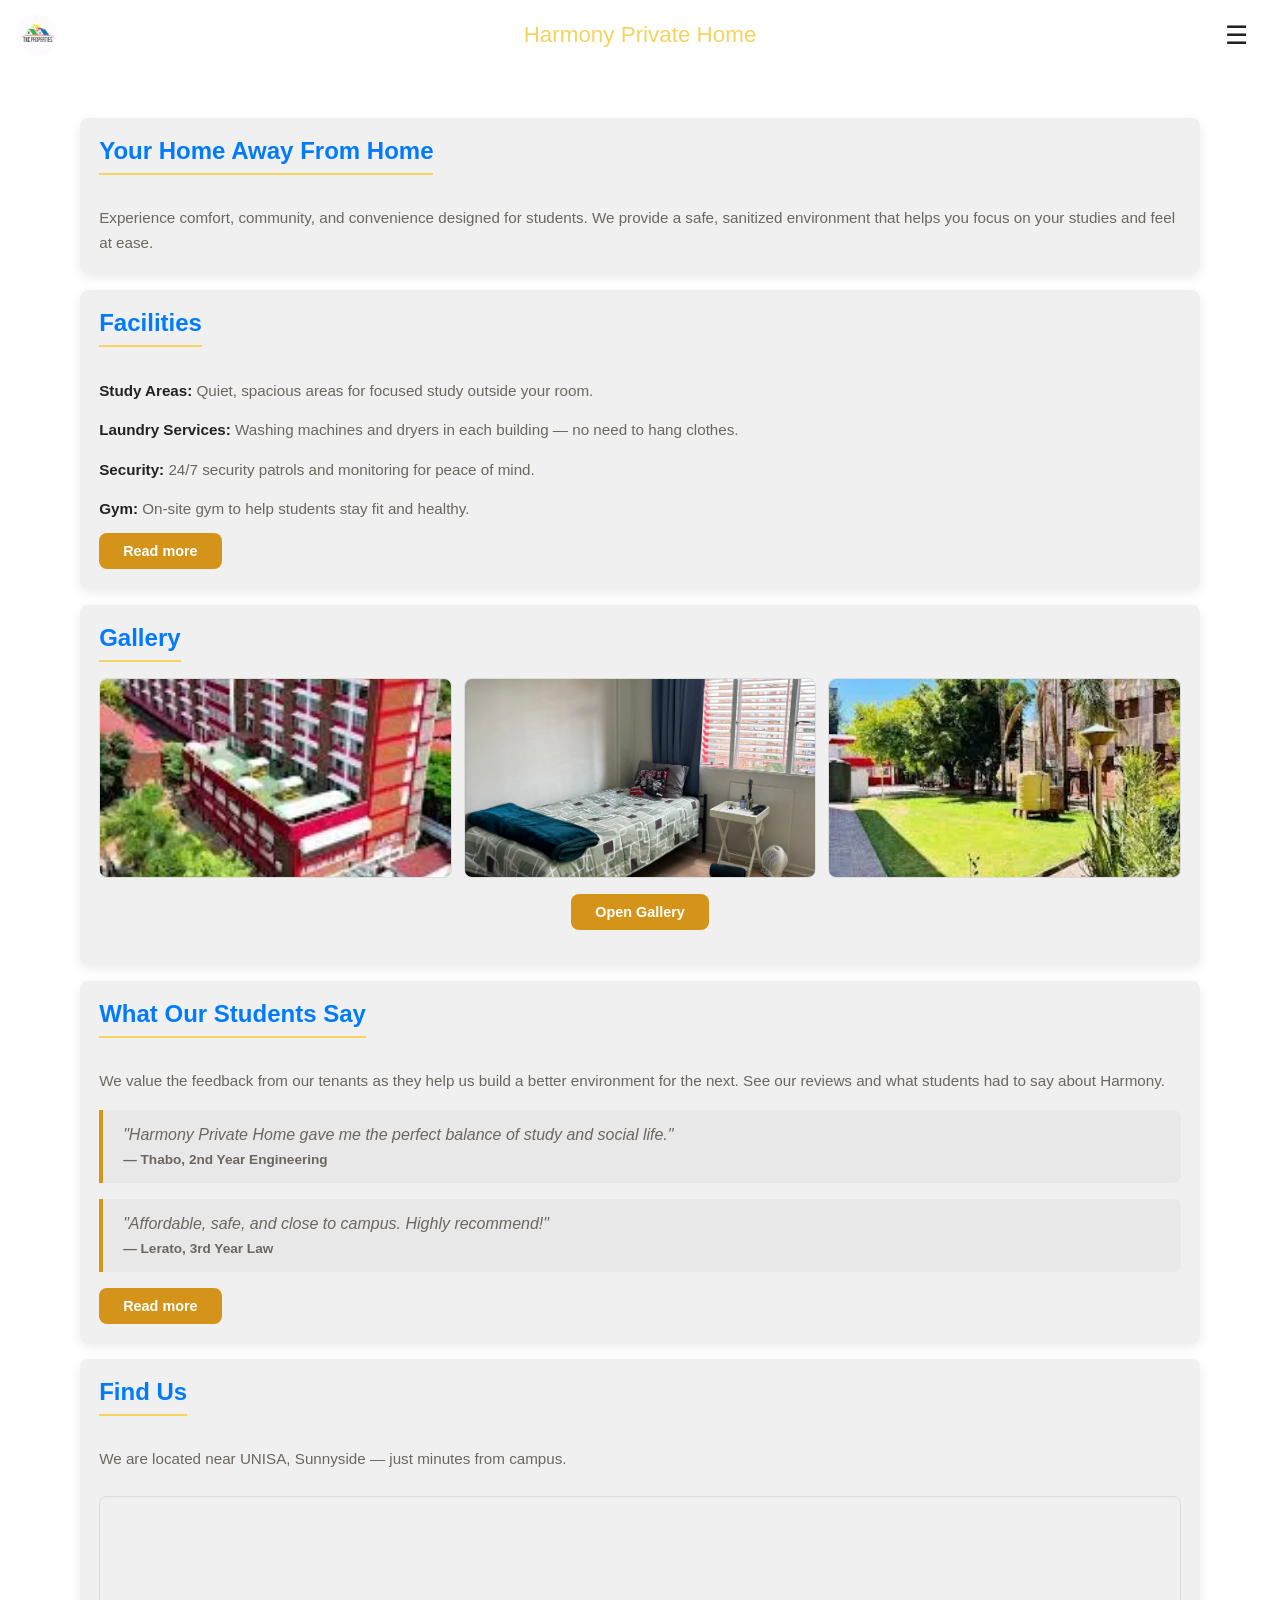
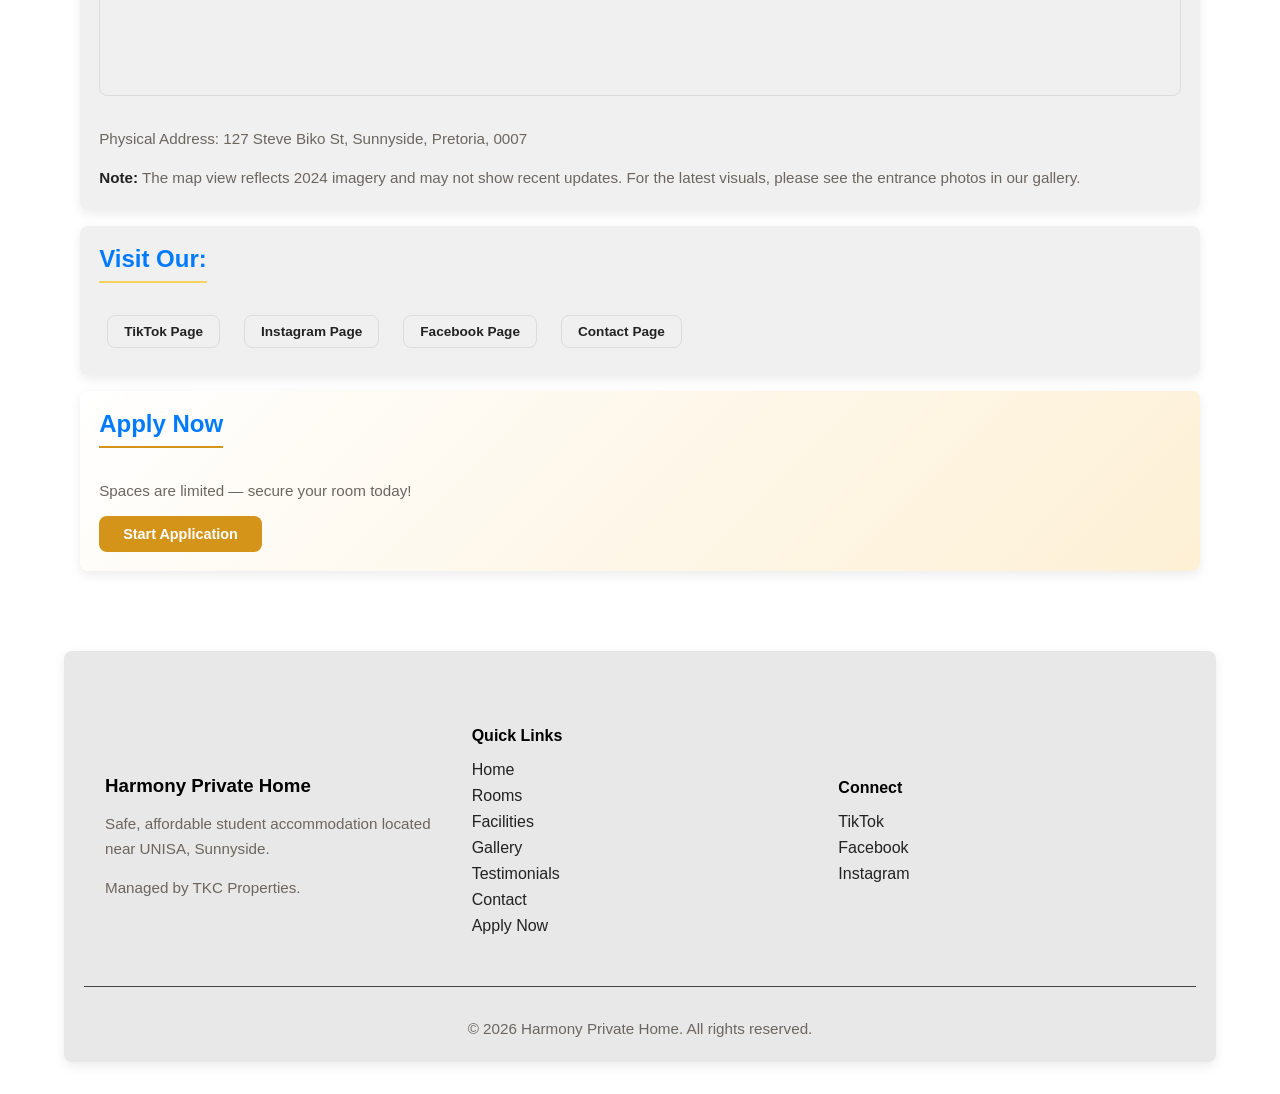
==== commit 2ce3ed7e: "Upload index.html" ====
--- a/index.html
+++ b/index.html
@@ -4,110 +4,75 @@
   <meta charset="UTF-8">
   <meta name="viewport" content="width=device-width, initial-scale=1.0">
   <title>Harmony Private Home - Student Accommodation</title>
-  <link rel="stylesheet" href="static/css/header.css">
-  <link rel="stylesheet" href="static/css/main.css">
-  <link rel="stylesheet" href="static/css/footer.css">
-  <link rel="stylesheet" href="static/css/dark_theme.css">
+  <link rel="stylesheet" href="css/base.css">
+  <link rel="stylesheet" href="css/header.css">
+  <link rel="stylesheet" href="css/layout.css">
+  <!-- <link rel="stylesheet" href="css/footer.css"> -->
+  <link rel="stylesheet" href="css/contact.css">
+  <link rel="stylesheet" href="css/gallery.css">
+  <link rel="stylesheet" href="css/apply.css">
+  <link rel="stylesheet" href="css/cards.css">
+  <link rel="stylesheet" href="css/footer.css">
+  <link rel="stylesheet" href="css/facilities.css">
+  <link rel="stylesheet" href="css/testimonials.css">
+  <link rel="stylesheet" href="css/dark-theme.css">
 </head>
 
 <body>
   <!-- Header -->
   <header>
-    
     <h1>Harmony Private Home</h1>
- 
   </header>
   
-  <main class="container">
-    <!-- Hero / Intro -->
-    <section id="hero" class="card">
-      <h2>Your Home Away From Home</h2>
-      <p>Experience comfort, community, and convenience designed for students. We provide a safe, sanitized environment that helps you focus on your studies and feel at ease.</p>
-    </section>
-    
-    <!-- Rooms -->
-    <section id="rooms" class="card">
-      <h2>Rooms & Pricing</h2>
-      <p>We offer comfortable single and shared rooms, each furnished with new furniture upon moving in and maintained year-round by our dedicated maintenance team.</p>
-      <a href="templates/rooms-and-inquire.html" class="btn">See rooms and enquire</a>
-    </section>
-    
-    <!-- Facilities -->
-    <section id="facilities" class="card">
-      <h2>Facilities</h2>
-      <p><strong>Wi-Fi:</strong> Reliable high-speed internet for every tenant.</p>
-      <p><strong>Study Areas:</strong> Quiet, spacious areas for focused study outside your room.</p>
-      <p><strong>Laundry Services:</strong> Washing machines and dryers in each building — no need to hang clothes.</p>
-      <p><strong>Security:</strong> 24/7 security patrols and monitoring for peace of mind.</p>
-      <p><strong>Gym:</strong> On-site gym to help students stay fit and healthy.</p>
-      <p><strong>TV Room:</strong> Entertainment rooms for movies, sports, and relaxation.</p>
-      <p><strong>Entertainment Room:</strong> Enjoy a snooker table and ping pong for fun times with friends.</p>
-    </section>
+  <main id="content"></main>
+  
+  <div class="cards">
+  <footer class="site-footer card">
+  <div class="footer-container">
 
-    <!-- Gallery -->
-    <section id="gallery" class="card">
-      <h2>Gallery</h2>
-      <div class="gallery">
-      </div>
-    </section>
+    <!-- About -->
+    <div class="footer-about">
+      <h3>Harmony Private Home</h3>
+      <p>
+        Safe, affordable student accommodation located near UNISA, Sunnyside.
+      </p>
+      <p class="managed-by">
+        Managed by TKC Properties.
+      </p>
+    </div>
 
-    <!-- Testimonials -->
-    <section id="testimonials" class="card">
-      <h2>What Our Students Say</h2>
-      <p>We value the feedback from our tenants as they help us build a better environment for the next. See our reviews and what students had to say about Harmony.</p>
-      <blockquote>
-        "Harmony Private Home gave me the perfect balance of study and social life."
-        <footer>- Thabo, 2nd Year Engineering</footer>
-      </blockquote>
-      <blockquote>
-        "Affordable, safe, and close to campus. Highly recommend!"
-        <footer>- Lerato, 3rd Year Law</footer>
-      </blockquote>
-    </section>
+    <!-- Links -->
+    <div class="footer-links">
+      <h4>Quick Links</h4>
+      <ul>
+        <li><a href="index.html">Home</a></li>
+        <li><a href="#rooms">Rooms</a></li>
+        <li><a href="#facilities">Facilities</a></li>
+        <li><a href="#gallery">Gallery</a></li>
+        <li><a href="#testimonials">Testimonials</a></li>
+        <li><a href="#contact">Contact</a></li>
+        <li><a href="#apply">Apply Now</a></li>
+      </ul>
+    </div>
 
-    <!-- Location -->
-    <section id="location" class="card">
-      <h2>Find Us</h2>
-      <p>We are located near UNISA, Sunnyside — just minutes from campus.</p>
-      <iframe src="https://www.google.com/maps/embed?pb=!1m18!1m12!1m3!1d3593.472574614503!2d28.20146999999999!3d-25.754949899999986!2m3!1f0!2f0!3f0!3m2!1i1024!2i768!4f13.1!3m3!1m2!1s0x1e956221ea9c0e29%3A0xe31c30d0688e6e30!2sHarmoniehof%20Private%20Home!5e0!3m2!1sen!2sza!4v1775727772368!5m2!1sen!2sza"
-         
-        allowfullscreen="" 
-        loading="lazy" 
-        referrerpolicy="no-referrer-when-downgrade"
-        title="Google Maps location of Harmony Private Home">
-      </iframe>
-      <p><strong>Note:</strong> The map view reflects 2024 imagery and may not show recent updates. For the latest visuals, please see the entrance photos in our gallery.</p>
-    </section>
-    
-    <!-- Contact - TikTok, Facebook, Contact Page -->
-    <section id="contact" class="card">
-      <h2>Visit Our:</h2>
-      <div class="contact-buttons">
-        <a href="https://www.tiktok.com/@tkcpropertiesstudent" target="_blank" rel="noopener noreferrer" aria-label="Visit TKC Properties Student Res on TikTok" class="btn contact-btn">
-          TikTok Page
-        </a>
-        
-        <a href="https://www.instagram.com/p/DVhILmOCDpq/" target="_blank" rel="noopener noreferrer" aria-label="Visit TKC Properties on Istagram" class="btn contact-btn">
-          Istagram Page
-        </a>
-        
-        <a href="https://www.facebook.com/TKCProperties/" target="_blank" rel="noopener noreferrer" aria-label="Visit TKC Properties on Facebook" class="btn contact-btn">
-          Facebook Page
-        </a>
-  
-        <a href="templates/contact.html" class="btn contact-btn">Contact Page</a>
-      </div>
-    </section>
+    <!-- Social -->
+    <div class="footer-socials">
+      <h4>Connect</h4>
+      <ul>
+        <li><a href="https://www.tiktok.com/@tkcpropertiesstudent" target="_blank" rel="noopener noreferrer">TikTok</a></li>
+        <li><a href="https://www.facebook.com/TKCProperties/" target="_blank" rel="noopener noreferrer">Facebook</a></li>
+        <li><a href="https://www.instagram.com/" target="_blank" rel="noopener noreferrer">Instagram</a></li>
+      </ul>
+    </div>
 
-    <!-- Call to Action -->
-    <section id="apply" class="card">
-      <h2>Apply Now</h2>
-      <p>Spaces are limited — secure your room today!</p>
-      <a href="templates/apply.html" class="btn">Start Application</a>
-    </section>
-  
-    <script src="static/js/main.js" defer></script>
-    <script src="components/load-components.js" defer></script>
-    
+  </div>
+
+  <div class="footer-bottom">
+    <p>&copy; 2026 Harmony Private Home. All rights reserved.</p>
+  </div>
+</footer>
+</div>
+
+<script type="module" src="js/app.js"></script>
 </body>
 </html>
--- a/css/base.css
+++ b/css/base.css
@@ -0,0 +1,54 @@
+/* ==============================
+   ROOT (LIGHT THEME DEFAULT)
+============================== */
+:root {
+    --bg: #f4f4f4;
+    --surface: #ffffff;
+    --surface2: #f0f0f0;
+    --surface3: #e8e8e8;
+    --border: #dcdcdc;
+    --text: #222;
+    --text-dim: #6b6660;
+    --text-faint: #b0b0b0;
+
+    --color-red: #e63946;
+    --color-blue: #007BFF;
+    --color-green: #6B8E23;
+    --color-yellow: #f4d35e;
+    
+    --amber: #d4941a;
+    --amber-dim: #fdf0d5;
+    --amber-glow: #c2780a;
+    
+    --mark-bg: #fef3c7;
+    --mark-fg: #b45309;
+    
+    --green-dim: #e8f5e0;
+    --red-dim: #fee2e2;
+
+    --session-london: #007BFF;
+    --session-ny: #d4941a;
+    --session-asia: #7c3aed;
+
+    --shadow: 0 4px 12px rgba(0, 0, 0, 0.08);
+    --radius: 8px;
+}
+
+/* ==============================
+   GLOBAL (MOBILE FIRST)
+============================== */
+html {
+  scroll-behavior: smooth;
+  text-decoration: none;
+}
+
+* {
+  text-decoration: none;
+  box-sizing: border-box;
+}
+
+body {
+  margin: 0;
+  font-family: Arial, sans-serif;
+  color: var(--text);
+}
--- a/css/header.css
+++ b/css/header.css
@@ -0,0 +1,180 @@
+/* ==============================
+   CSS VARIABLES
+============================== */
+:root {
+    --bg: #f4f4f4;
+    --surface: #ffffff;
+    --surface2: #f0f0f0;
+    --surface3: #e8e8e8;
+    --border: #dcdcdc;
+    --text: #222;
+    --text-dim: #6b6660;
+    --text-faint: #b0b0b0;
+
+    --color-red: #e63946;
+    --color-blue: #007BFF;
+    --color-green: #6B8E23;
+    --color-yellow: #f4d35e;
+    
+    --amber: #d4941a;
+    --amber-dim: #fdf0d5;
+    --amber-glow: #c2780a;
+    
+    --mark-bg: #fef3c7;
+    --mark-fg: #b45309;
+    
+    --green-dim: #e8f5e0;
+    --red-dim: #fee2e2;
+
+    --session-london: #007BFF;
+    --session-ny: #d4941a;
+    --session-asia: #7c3aed;
+
+    --shadow: 0 4px 12px rgba(0, 0, 0, 0.08);
+    --radius: 8px;
+}
+
+/* ==============================
+   HEADER (FIXED - FLEXBOX)
+============================== */
+header {
+  position: fixed;
+  top: 0;
+  left: 0;
+  width: 100%;
+  height: 70px;
+  z-index: 1000;
+
+  display: flex;
+  justify-content: space-between;
+  align-items: center;
+  padding: 0.8rem 1rem;
+  background: transparent;
+
+  transition: transform 0.4s ease, opacity 0.4s ease;
+  will-change: transform, opacity;
+}
+
+/* Scroll hide */
+header.scrolled {
+  transform: translateY(-100%);
+  opacity: 0;
+}
+
+/* ==============================
+   LOGO & LINK
+============================== */
+header a {
+  display: flex;
+  align-items: center;
+}
+
+.tkc-logo {
+  width: 42px;
+  height: 42px;
+  border-radius: 50%;
+  flex-shrink: 0;
+}
+
+/* ==============================
+   TITLE
+============================== */
+header h1 {
+  margin: 0;
+  font-size: 1.2rem;
+  font-weight: 500;
+  color: var(--color-yellow);
+  white-space: nowrap;
+
+  position: absolute;
+  left: 50%;
+  transform: translateX(-50%);
+  text-align: center;
+}
+
+/* ==============================
+   MENU BUTTON
+============================== */
+.menu-btn {
+  flex-shrink: 0;
+  font-size: 1.6rem;
+  background: transparent;
+  border: none;
+  color: var(--text);
+  cursor: pointer;
+  padding: 0.5rem 1rem;
+  border-radius: 15px;
+  transition: transform 0.2s ease, color 0.2s ease;
+}
+
+.menu-btn:hover {
+  transform: scale(1.1);
+  color: darkgrey;
+}
+
+/* ==============================
+   SIDEBAR
+============================== */
+.sidebar {
+  position: fixed;
+  top: 0;
+  right: -100%;
+  width: min(260px, 80vw);
+  height: 100%;
+  background: var(--surface);
+  padding: 2rem 1.5rem;
+  transition: right 0.3s ease;
+  z-index: 1100;
+  box-shadow: -2px 0 10px rgba(0, 0, 0, 0.1);
+}
+
+.sidebar.active {
+  right: 0;
+}
+
+.sidebar ul {
+  list-style: none;
+  padding: 0;
+  margin-top: 2rem;
+}
+
+.sidebar li {
+  margin: 1.5rem 0;
+}
+
+.sidebar a {
+  color: var(--text);
+  font-size: 1.1rem;
+  transition: color 0.2s ease;
+}
+
+.sidebar a:hover {
+  color: var(--color-red);
+}
+
+/* Close button */
+.close-btn {
+  position: absolute;
+  top: 1rem;
+  right: 1rem;
+  font-size: 1.5rem;
+  background: transparent;
+  border: none;
+  cursor: pointer;
+  color: var(--text);
+  padding: 0.5rem;
+  transition: color 0.2s ease;
+}
+
+.close-btn:hover {
+  color: var(--color-red);
+}
+
+/* ==============================
+   DESKTOP / LAPTOP
+============================== */
+@media (min-width: 451px) {
+  header h1 {
+    font-size: 1.4rem;
+  }
+}
--- a/css/layout.css
+++ b/css/layout.css
@@ -0,0 +1,215 @@
+:root {
+    --bg: #f4f4f4;
+    --surface: #ffffff;
+    --surface2: #f0f0f0;
+    --surface3: #e8e8e8;
+    --border: #dcdcdc;
+    --text: #222;
+    --text-dim: #6b6660;
+    --text-faint: #b0b0b0;
+
+    --color-red: #e63946;
+    --color-blue: #007BFF;
+    --color-green: #6B8E23;
+    --color-yellow: #f4d35e;
+    
+    --amber: #d4941a;
+    --amber-dim: #fdf0d5;
+    --amber-glow: #c2780a;
+    
+    --mark-bg: #fef3c7;
+    --mark-fg: #b45309;
+    
+    --green-dim: #e8f5e0;
+    --red-dim: #fee2e2;
+
+    --session-london: #007BFF;
+    --session-ny: #d4941a;
+    --session-asia: #7c3aed;
+
+    --shadow: 0 4px 12px rgba(0, 0, 0, 0.08);
+    --radius: 8px;
+}
+
+main {
+  padding-top: 50px;
+  margin: 0 auto;
+}
+
+/* ==============================
+   OVERLAY
+============================== */
+.overlay {
+  position: fixed;
+  inset: 0;
+  background: rgba(0, 0, 0, 0.4);
+  opacity: 0;
+  pointer-events: none;
+  transition: opacity 0.3s ease;
+  z-index: 1050;
+}
+
+.overlay.active {
+  opacity: 1;
+  pointer-events: all;
+}
+
+/* ==============================
+   BUTTONS
+============================== */
+.btn {
+  display: inline-block;
+  padding: 0.6rem 1.2rem;
+  background: var(--color-red);
+  color: white;
+  border-radius: var(--radius);
+  border: none;
+  cursor: pointer;
+  text-align: center;
+  transition: transform 0.15s ease, background 0.2s ease;
+}
+
+.btn:hover {
+  transform: scale(1.05);
+  background: #c1121f;
+}
+
+.contact-btn {
+  margin: 0.5rem;
+  background: var(--color-blue);
+}
+
+.contact-btn:hover {
+  background: #0056b3;
+}
+
+/* ==============================
+   CONTACT BUTTONS
+============================== */
+.contact-buttons {
+  display: flex;
+  flex-direction: column;
+  gap: 1rem;
+  margin-top: 1rem;
+}
+
+/* ==============================
+   GALLERY (MOBILE FIRST)
+============================== */
+.card .gallery {
+  display: flex;
+  flex-direction: column;
+  gap: 1rem;
+  align-items: center;
+}
+
+.card .gallery img {
+  width: 100%;
+  max-width: 100%;
+  height: 180px;
+  object-fit: cover;
+  border-radius: var(--radius);
+  transition: transform 0.2s ease;
+}
+
+.card .gallery img:hover {
+  transform: scale(1.02);
+}
+
+.card .gallery-btn-container {
+  width: 100%;
+  text-align: center;
+  margin-top: 1rem;
+}
+
+/* ==============================
+   TESTIMONIALS
+============================== */
+blockquote {
+  font-style: italic;
+  margin: 1.5rem 0;
+  padding: 1rem;
+  border-left: 4px solid var(--color-yellow);
+  background: rgba(244, 211, 94, 0.1);
+  border-radius: var(--radius);
+}
+
+blockquote footer {
+  margin-top: 0.5rem;
+  font-weight: bold;
+  color: var(--color-blue);
+}
+
+/* ==============================
+   FORMS
+============================== */
+input,
+textarea,
+select {
+  padding: 0.75rem;
+  border-radius: 5px;
+  border: 1px solid #ccc;
+  background: var(--surface);
+  color: var(--text);
+  width: 100%;
+  margin-bottom: 1rem;
+  font-family: inherit;
+}
+
+input:focus,
+textarea:focus,
+select:focus {
+  outline: none;
+  border-color: var(--color-blue);
+  box-shadow: 0 0 0 2px rgba(0, 123, 255, 0.1);
+}
+
+label {
+  font-weight: bold;
+  margin-bottom: 0.25rem;
+  display: block;
+}
+
+/* ==============================
+   UTILITIES
+============================== */
+.container {
+  max-width: 1200px;
+  margin: 0 auto;
+}
+
+.text-center { text-align: center; }
+.mt-2 { margin-top: 1rem; }
+.mb-2 { margin-bottom: 1rem; }
+
+/* ==============================
+   IFRAME
+============================== */
+iframe {
+  width: 100%;
+  height: 300px;
+  border: 0;
+  border-radius: 25px;
+}
+
+/* ==============================
+   DESKTOP / LAPTOP
+============================== */
+@media (min-width: 768px) {
+
+  .card {
+    margin: 2rem auto;
+    padding: 2rem;
+  }
+
+  .contact-buttons {
+    flex-direction: row;
+    flex-wrap: wrap;
+  }
+}
+
+@media (min-width: 1024px) {
+  main {
+    padding-top: 70px;
+  }
+}
--- a/css/footer.css
+++ b/css/footer.css
@@ -0,0 +1,123 @@
+:root {
+    --bg: #f4f4f4;
+    --surface: #ffffff;
+    --surface2: #f0f0f0;
+    --surface3: #e8e8e8;
+    --border: #dcdcdc;
+    --text: #222;
+    --text-dim: #6b6660;
+    --text-faint: #b0b0b0;
+
+    --color-red: #e63946;
+    --color-blue: #007BFF;
+    --color-green: #6B8E23;
+    --color-yellow: #f4d35e;
+    
+    --amber: #d4941a;
+    --amber-dim: #fdf0d5;
+    --amber-glow: #c2780a;
+    
+    --mark-bg: #fef3c7;
+    --mark-fg: #b45309;
+    
+    --green-dim: #e8f5e0;
+    --red-dim: #fee2e2;
+
+    --session-london: #007BFF;
+    --session-ny: #d4941a;
+    --session-asia: #7c3aed;
+
+    --shadow: 0 4px 12px rgba(0, 0, 0, 0.08);
+    --radius: 8px;
+}
+
+/* Footer Styling (MOBILE FIRST) */
+.site-footer {
+  background-color: var(--surface3);
+  color: #222;
+  padding: 40px 20px 20px;
+  font-family: Arial, sans-serif;
+  min-width: 200px;
+  margin: 0;
+}
+
+.footer-container {
+  display: flex;
+  flex-direction: column;
+  align-items: center;
+  text-align: center;
+  max-width: 1100px;
+  margin: 0 auto;
+}
+
+.footer-container div {
+  width: 90%;
+  max-width: 300px;
+  margin: 10px 0;
+}
+
+.site-footer h3,
+.site-footer h4 {
+  color: #000;
+  margin-bottom: 10px;
+  text-align: center;
+}
+
+.footer-links ul,
+.footer-socials ul {
+  list-style: none;
+  padding: 0;
+  text-align: center;
+}
+
+.footer-links li,
+.footer-socials li {
+  margin-bottom: 8px;
+}
+
+.footer-links a,
+.footer-socials a {
+  color: #222;
+  text-decoration: none;
+  transition: color 0.3s ease;
+}
+
+.footer-links a:hover,
+.footer-socials a:hover {
+  color: #0077cc;
+}
+
+.footer-bottom {
+  text-align: center;
+  border-top: 1px solid #444;
+  margin-top: 20px;
+  padding-top: 15px;
+  font-size: 0.9rem;
+  color: #555;
+}
+
+/* LAPTOP / DESKTOP */
+@media (min-width: 451px) {
+  .footer-container {
+    flex-direction: row;
+    justify-content: space-between;
+    text-align: left;
+  }
+
+  .footer-container div {
+    flex: 1 1 250px;
+    margin: 15px;
+    width: auto;
+    max-width: none;
+  }
+
+  .site-footer h3,
+  .site-footer h4 {
+    text-align: left;
+  }
+
+  .footer-links ul,
+  .footer-socials ul {
+    text-align: left;
+  }
+}
--- a/css/contact.css
+++ b/css/contact.css
@@ -0,0 +1,3 @@
+#message {
+    max-width: 780px;
+}
--- a/css/gallery.css
+++ b/css/gallery.css
@@ -0,0 +1,203 @@
+/* ==============================
+   ROOT (LIGHT THEME DEFAULT)
+============================== */
+:root {
+    --bg: #f4f4f4;
+    --surface: #ffffff;
+    --surface2: #f0f0f0;
+    --surface3: #e8e8e8;
+    --border: #dcdcdc;
+    --text: #222;
+    --text-dim: #6b6660;
+    --text-faint: #b0b0b0;
+
+    --color-red: #e63946;
+    --color-blue: #007BFF;
+    --color-green: #6B8E23;
+    --color-yellow: #f4d35e;
+    
+    --amber: #d4941a;
+    --amber-dim: #fdf0d5;
+    --amber-glow: #c2780a;
+    
+    --mark-bg: #fef3c7;
+    --mark-fg: #b45309;
+    
+    --green-dim: #e8f5e0;
+    --red-dim: #fee2e2;
+
+    --session-london: #007BFF;
+    --session-ny: #d4941a;
+    --session-asia: #7c3aed;
+
+    --shadow: 0 4px 12px rgba(0, 0, 0, 0.08);
+    --radius: 8px;
+}
+
+/* ==============================
+   HEADINGS
+============================== */
+h2 {
+  color: var(--color-blue);
+  margin: 0 0 1rem 0;
+  padding-bottom: 0.5rem;
+  border-bottom: 2px solid var(--color-yellow);
+  font-size: 1.5rem;
+}
+
+/* ==============================
+   CATEGORY CARD (MOBILE FIRST)
+============================== */
+.category-card {
+  background: var(--color-surface);
+  margin: 1rem;
+  padding: 1rem;
+  border-radius: var(--radius);
+  box-shadow: var(--shadow);
+  max-width: 1200px;
+}
+
+/* ==============================
+   GALLERY PAGE (MOBILE FIRST)
+   Structure: .gallery > .card > .image-grid > img
+============================== */
+.gallery {
+  display: block;
+}
+
+.image-grid {
+  display: grid;
+  grid-template-columns: repeat(auto-fit, minmax(100px, 1fr));
+  gap: 1rem;
+  margin-top: 1rem;
+}
+
+.image-grid img {
+  width: 100%;
+  height: 150px;
+  object-fit: cover;
+  border-radius: var(--radius);
+  cursor: pointer;
+  transition: transform 0.2s ease;
+}
+
+.image-grid img:hover {
+  transform: scale(1.03);
+}
+
+/* ==============================
+   HOME PAGE GALLERY PREVIEW (MOBILE FIRST)
+   Structure: .card > .gallery > img (x3) + .gallery-btn-container
+============================== */
+.card .gallery {
+  display: flex;
+  flex-wrap: wrap;
+  flex-direction: row;
+  gap: 0.75rem;
+  margin-bottom: 1rem;
+}
+
+.card .gallery img {
+  flex: 1;
+  width: 0;
+  height: 200px;
+  object-fit: cover;
+  border-radius: 8px;
+  border: 1px solid var(--border);
+  transition: transform 0.2s ease;
+}
+
+.card .gallery img:hover {
+  transform: scale(1.03);
+}
+
+.card .gallery-empty {
+  background: var(--surface2);
+  border: 2px dashed var(--border);
+  border-radius: 8px;
+  padding: 2rem;
+  text-align: center;
+  width: 100%;
+}
+
+.card .gallery-empty p {
+  color: var(--text-faint);
+  margin: 0.25rem 0;
+}
+
+.card .gallery-btn-container {
+  width: 100%;
+  text-align: center;
+  margin-top: 0.25rem;
+}
+
+/* ==============================
+   LIGHTBOX
+============================== */
+.lightbox {
+  position: fixed;
+  inset: 0;
+  background: rgba(0, 0, 0, 0.9);
+  display: none;
+  align-items: center;
+  justify-content: center;
+  z-index: 1000;
+}
+
+.lightbox.active {
+  display: flex;
+}
+
+.lightbox img {
+  max-width: 90%;
+  max-height: 90%;
+  border-radius: var(--radius);
+}
+
+
+
+.gallery-loading {
+  display: flex;
+  gap: 1rem;
+  margin: 1rem;
+}
+
+.gallery-skeleton {
+  flex: 1;
+  height: 220px;
+  border-radius: var(--radius);
+  background: linear-gradient(
+    90deg,
+    var(--surface2) 25%,
+    var(--surface3) 50%,
+    var(--surface2) 75%
+  );
+  background-size: 200% 100%;
+  animation: shimmer 1.4s infinite;
+}
+
+@keyframes shimmer {
+  0%   { background-position: 200% 0; }
+  100% { background-position: -200% 0; }
+}
+
+/* ==============================
+   LAPTOP / DESKTOP
+============================== */
+@media (min-width: 451px) {
+
+  .category-card {
+    margin: 2rem auto;
+    padding: 1.5rem;
+  }
+
+  .image-grid {
+    grid-template-columns: repeat(auto-fit, minmax(300px, 1fr));
+    gap: 12px;
+    margin-top: 1rem;
+  }
+
+  .image-grid img {
+    height: 220px;
+  }
+}
--- a/css/apply.css
+++ b/css/apply.css
@@ -0,0 +1,86 @@
+:root {
+  --bg: #f8f7f4;
+  --surface: #ffffff;
+  --surface2: #f3f2ef;
+  --surface3: #ebe9e5;
+  --border: #e2dfd9;
+  --amber: #d4941a;
+  --amber-dim: #fdf0d5;
+  --amber-glow: #c2780a;
+  --text: #1e1d1a;
+  --text-dim: #6b6660;
+  --text-faint: #b5b0a8;
+  --mark-bg: #fef3c7;
+  --mark-fg: #b45309;
+  --green: #2d8a4e;
+  --green-dim: #dcfce7;
+  --red: #c53030;
+  --red-dim: #fee2e2;
+  --session-london: #2563eb;
+  --session-ny: #d4941a;
+  --session-asia: #7c3aed;
+  --shadow: 0 4px 12px rgba(0, 0, 0, 0.08);
+  --radius: 8px;
+}
+
+#application-card h1 {
+  color: var(--blue);
+  margin-bottom: 20px;
+  font-size: 2rem;
+}
+
+#application-card .important {
+  background: rgba(230, 57, 70, 0.1);
+  border-left: 5px solid var(--red);
+  padding: 18px;
+  border-radius: var(--radius);
+  margin-bottom: 25px;
+}
+
+#application-card .important strong {
+  color: var(--red);
+}
+
+#application-card p {
+  line-height: 1.7;
+  margin-bottom: 16px;
+}
+
+#application-card .documents {
+  margin-top: 20px;
+  padding: 25px;
+  border-radius: var(--radius);
+}
+
+#application-card .documents h2 {
+  color: var(--green);
+  margin-bottom: 15px;
+  font-size: 1.4rem;
+}
+
+#application-card .documents ul {
+  list-style: none;
+}
+
+#application-card .documents li {
+  background: var(--surface);
+  margin-bottom: 12px;
+  padding: 14px;
+  border-left: 4px solid var(--yellow);
+  border-radius: 6px;
+  box-shadow: 0 2px 6px rgba(0,0,0,0.04);
+}
+
+#application-card #ending-message {
+  font-weight: bold;
+}
+
+@media (max-width: 600px) {
+  .container {
+    padding: 25px;
+}
+
+h1 {
+    font-size: 1.6rem;
+  }
+}
--- a/css/cards.css
+++ b/css/cards.css
@@ -0,0 +1,210 @@
+/* ── CSS Variables (add these to your existing :root) ── */
+:root {
+    --bg: #f4f4f4;
+    --surface: #ffffff;
+    --surface2: #f0f0f0;
+    --surface3: #e8e8e8;
+    --border: #dcdcdc;
+    --text: #222;
+    --text-dim: #6b6660;
+    --text-faint: #b0b0b0;
+
+    --color-red: #e63946;
+    --color-blue: #007BFF;
+    --color-green: #6B8E23;
+    --color-yellow: #f4d35e;
+    
+    --amber: #d4941a;
+    --amber-dim: #fdf0d5;
+    --amber-glow: #c2780a;
+    
+    --mark-bg: #fef3c7;
+    --mark-fg: #b45309;
+    
+    --green-dim: #e8f5e0;
+    --red-dim: #fee2e2;
+
+    --session-london: #007BFF;
+    --session-ny: #d4941a;
+    --session-asia: #7c3aed;
+
+    --shadow: 0 4px 12px rgba(0, 0, 0, 0.08);
+    --radius: 8px;
+}
+
+
+/* ── Page Heading ── */
+#content > h2 {
+  color: var(--text);
+  font-size: 2rem;
+  margin-bottom: 0.5rem;
+}
+
+#content > p {
+  color: var(--text-dim);
+  font-size: 1.1rem;
+  margin-bottom: 2rem;
+  max-width: 700px;
+}
+
+.cards {
+    max-width: 1200px;
+    width: 90%;
+    margin: 0 auto;
+    gap: 2rem;
+    padding: 2rem 0;
+}
+
+.card:hover {
+  box-shadow: 0 4px 12px rgba(0, 0, 0, 0.08);
+  border-color: var(--text-faint);
+}
+
+/* ==============================
+   CARDS (MOBILE FIRST)
+============================== */
+.card {
+  background: var(--surface2);
+  margin: 1rem;
+  padding: 1.2rem;
+  border-radius: var(--radius);
+  box-shadow: var(--shadow);
+  transition: transform 0.3s ease;
+  max-width: 1200px;
+}
+
+.card:hover {
+  transform: translateY(-5px);
+}
+
+.card h2 {
+  color: var(--color-blue);
+  margin-top: 0;
+  border-bottom: 2px solid var(--color-yellow);
+  padding-bottom: 0.5rem;
+  display: inline-block;
+}
+
+.card p {
+  color: var(--text-dim);
+  font-size: 0.95rem;
+  line-height: 1.6;
+  margin-bottom: 0.75rem;
+}
+
+.card p:last-child {
+  margin-bottom: 0;
+}
+
+.card strong {
+  color: var(--text);
+}
+
+/* ── Blockquotes (Testimonials) ── */
+.card blockquote {
+  background: var(--surface3);
+  border-left: 4px solid var(--amber);
+  border-radius: 0 8px 8px 0;
+  margin: 1rem 0;
+  padding: 1rem 1.25rem;
+  font-style: italic;
+  color: var(--text-dim);
+}
+
+.card blockquote cite {
+  display: block;
+  margin-top: 0.5rem;
+  font-style: normal;
+  font-weight: 600;
+  color: var(--text-dim);
+  font-size: 0.85rem;
+}
+
+/* ── Buttons ── */
+.btn {
+  display: inline-block;
+  padding: 0.625rem 1.5rem;
+  background: var(--amber);
+  color: #fff;
+  text-decoration: none;
+  border-radius: 8px;
+  font-weight: 600;
+  font-size: 0.9rem;
+  transition: background 0.2s ease, transform 0.15s ease;
+}
+
+.btn:hover {
+  background: var(--amber-glow);
+  transform: translateY(-1px);
+}
+
+.btn:active {
+  transform: translateY(0);
+}
+
+/* ── Contact Buttons ── */
+.contact-buttons {
+  display: flex;
+  flex-wrap: wrap;
+  gap: 0.5rem;
+  margin-top: 0.5rem;
+}
+
+.contact-btn {
+  background: var(--surface2);
+  color: var(--text);
+  border: 1px solid var(--border);
+  padding: 0.5rem 1rem;
+  font-size: 0.85rem;
+}
+
+.contact-btn:hover {
+  background: var(--surface3);
+  color: var(--amber-glow);
+  border-color: var(--amber);
+}
+
+/* ── Map iFrame ── */
+.card iframe {
+  width: 100%;
+  height: 200px;
+  border: 1px solid var(--border);
+  border-radius: 8px;
+  margin: 0.75rem 0;
+}
+
+/* ── Special cards accent ── */
+.special-card {
+  border-color: var(--amber);
+  background: linear-gradient(135deg, var(--surface) 0%, var(--amber-dim) 100%);
+}
+
+.special-card h2 {
+  border-bottom-color: var(--amber);
+}
+
+/* ── Facilities list spacing ── */
+.card:nth-child(2) p {
+  padding: 0.35rem 0;
+
+  margin-bottom: 0;
+}
+
+.card:nth-child(2) p:last-child {
+  border-bottom: none;
+}
+
+/* ── Responsive ── */
+@media (max-width: 768px) {
+  .cards {
+    grid-template-columns: 1fr;
+  }
+  
+  .gallery {
+    grid-template-columns: 1fr;
+  }
+  
+  #content > h2 {
+    font-size: 1.5rem;
+  }
+}
--- a/css/footer.css
+++ b/css/footer.css
@@ -0,0 +1,123 @@
+:root {
+    --bg: #f4f4f4;
+    --surface: #ffffff;
+    --surface2: #f0f0f0;
+    --surface3: #e8e8e8;
+    --border: #dcdcdc;
+    --text: #222;
+    --text-dim: #6b6660;
+    --text-faint: #b0b0b0;
+
+    --color-red: #e63946;
+    --color-blue: #007BFF;
+    --color-green: #6B8E23;
+    --color-yellow: #f4d35e;
+    
+    --amber: #d4941a;
+    --amber-dim: #fdf0d5;
+    --amber-glow: #c2780a;
+    
+    --mark-bg: #fef3c7;
+    --mark-fg: #b45309;
+    
+    --green-dim: #e8f5e0;
+    --red-dim: #fee2e2;
+
+    --session-london: #007BFF;
+    --session-ny: #d4941a;
+    --session-asia: #7c3aed;
+
+    --shadow: 0 4px 12px rgba(0, 0, 0, 0.08);
+    --radius: 8px;
+}
+
+/* Footer Styling (MOBILE FIRST) */
+.site-footer {
+  background-color: var(--surface3);
+  color: #222;
+  padding: 40px 20px 20px;
+  font-family: Arial, sans-serif;
+  min-width: 200px;
+  margin: 0;
+}
+
+.footer-container {
+  display: flex;
+  flex-direction: column;
+  align-items: center;
+  text-align: center;
+  max-width: 1100px;
+  margin: 0 auto;
+}
+
+.footer-container div {
+  width: 90%;
+  max-width: 300px;
+  margin: 10px 0;
+}
+
+.site-footer h3,
+.site-footer h4 {
+  color: #000;
+  margin-bottom: 10px;
+  text-align: center;
+}
+
+.footer-links ul,
+.footer-socials ul {
+  list-style: none;
+  padding: 0;
+  text-align: center;
+}
+
+.footer-links li,
+.footer-socials li {
+  margin-bottom: 8px;
+}
+
+.footer-links a,
+.footer-socials a {
+  color: #222;
+  text-decoration: none;
+  transition: color 0.3s ease;
+}
+
+.footer-links a:hover,
+.footer-socials a:hover {
+  color: #0077cc;
+}
+
+.footer-bottom {
+  text-align: center;
+  border-top: 1px solid #444;
+  margin-top: 20px;
+  padding-top: 15px;
+  font-size: 0.9rem;
+  color: #555;
+}
+
+/* LAPTOP / DESKTOP */
+@media (min-width: 451px) {
+  .footer-container {
+    flex-direction: row;
+    justify-content: space-between;
+    text-align: left;
+  }
+
+  .footer-container div {
+    flex: 1 1 250px;
+    margin: 15px;
+    width: auto;
+    max-width: none;
+  }
+
+  .site-footer h3,
+  .site-footer h4 {
+    text-align: left;
+  }
+
+  .footer-links ul,
+  .footer-socials ul {
+    text-align: left;
+  }
+}
--- a/css/facilities.css
+++ b/css/facilities.css
@@ -0,0 +1,52 @@
+.facilities-intro {
+  color: var(--text-dim);
+  margin-bottom: 1.5rem;
+}
+
+.facilities-list {
+  display: flex;
+  flex-direction: column;
+  gap: 0.75rem;
+}
+
+.facility-item {
+  display: flex;
+  align-items: flex-start;
+  gap: 1rem;
+  padding: 1rem;
+  background: var(--surface);
+  border: 1px solid var(--border);
+  border-radius: var(--radius);
+  transition: transform 0.2s ease, box-shadow 0.2s ease;
+}
+
+.facility-item:hover {
+  transform: translateX(4px);
+  box-shadow: var(--shadow);
+}
+
+.facility-icon {
+  font-size: 1.75rem;
+  flex-shrink: 0;
+  line-height: 1;
+}
+
+.facility-info {
+  display: flex;
+  flex-direction: column;
+  gap: 0.2rem;
+}
+
+.facility-name {
+  margin: 0;
+  font-size: 1rem;
+  font-weight: 700;
+  color: var(--text);
+}
+
+.facility-desc {
+  margin: 0;
+  font-size: 0.9rem;
+  color: var(--text-dim);
+  line-height: 1.5;
+}
--- a/css/testimonials.css
+++ b/css/testimonials.css
@@ -0,0 +1,13 @@
+/* ==============================
+   TESTIMONIALS LOADING
+============================== */
+.testimonials-loading {
+  display: flex;
+  justify-content: center;
+  align-items: center;
+  font-size: 1.5rem;
+  padding: 3rem;
+  color: var(--text-dim);
+  width: 100%;
+  text-align: center;
+}
--- a/css/dark-theme.css
+++ b/css/dark-theme.css
@@ -0,0 +1,84 @@
+@media (prefers-color-scheme: dark) {
+
+  :root {
+    --bg: #0f0f12;
+    --surface: #1a1a22;
+    --surface2: #22222c;
+    --surface3: #2a2a36;
+    --border: #333340;
+    --text: #f5f5f5;
+    --text-dim: #a0a0b0;
+    --text-faint: #606070;
+
+    --color-red: #ff4d5a;
+    --color-blue: #4da3ff;
+    --color-green: #7fb069;
+    --color-yellow: #ffd166;
+    
+    --amber: #e6a817;
+    --amber-dim: #2e2200;
+    --amber-glow: #ffc834;
+    
+    --mark-bg: #3d2a00;
+    --mark-fg: #ffc834;
+    
+    --green-dim: #0f1f12;
+    --red-dim: #2a1215;
+
+    --session-london: #4da3ff;
+    --session-ny: #e6a817;
+    --session-asia: #9b6bff;
+
+    --shadow: 0 6px 18px rgba(0, 0, 0, 0.4);
+    --radius: 8px;
+    }
+  
+  main, body, cards {
+    background: var(--bg);
+    color: var(--text);
+  }
+
+  .sidebar {
+    border-left: 1px solid rgba(255,255,255,0.05);
+  }
+  
+  .menu-btn {
+    color: var(--text);
+  }
+
+  .overlay {
+    background: rgba(0,0,0,0.6);
+  }
+
+  /* ✅ White footer in dark mode */
+  .site-footer {
+    background: #222;
+    color: #eee;
+  }
+
+  .site-footer h3,
+  .site-footer h4 {
+    color: #fff;
+  }
+
+  .footer-links a,
+  .footer-socials a {
+    color: #eee;
+  }
+
+  .footer-links a:hover,
+  .footer-socials a:hover {
+    color: #00aaff;
+  }
+
+  .footer-bottom {
+    border-top: 1px solid #ccc;
+    color: #555;
+  }
+  
+  #footer-section {
+    background-color: #111;
+    color: white;
+  }
+}
+}
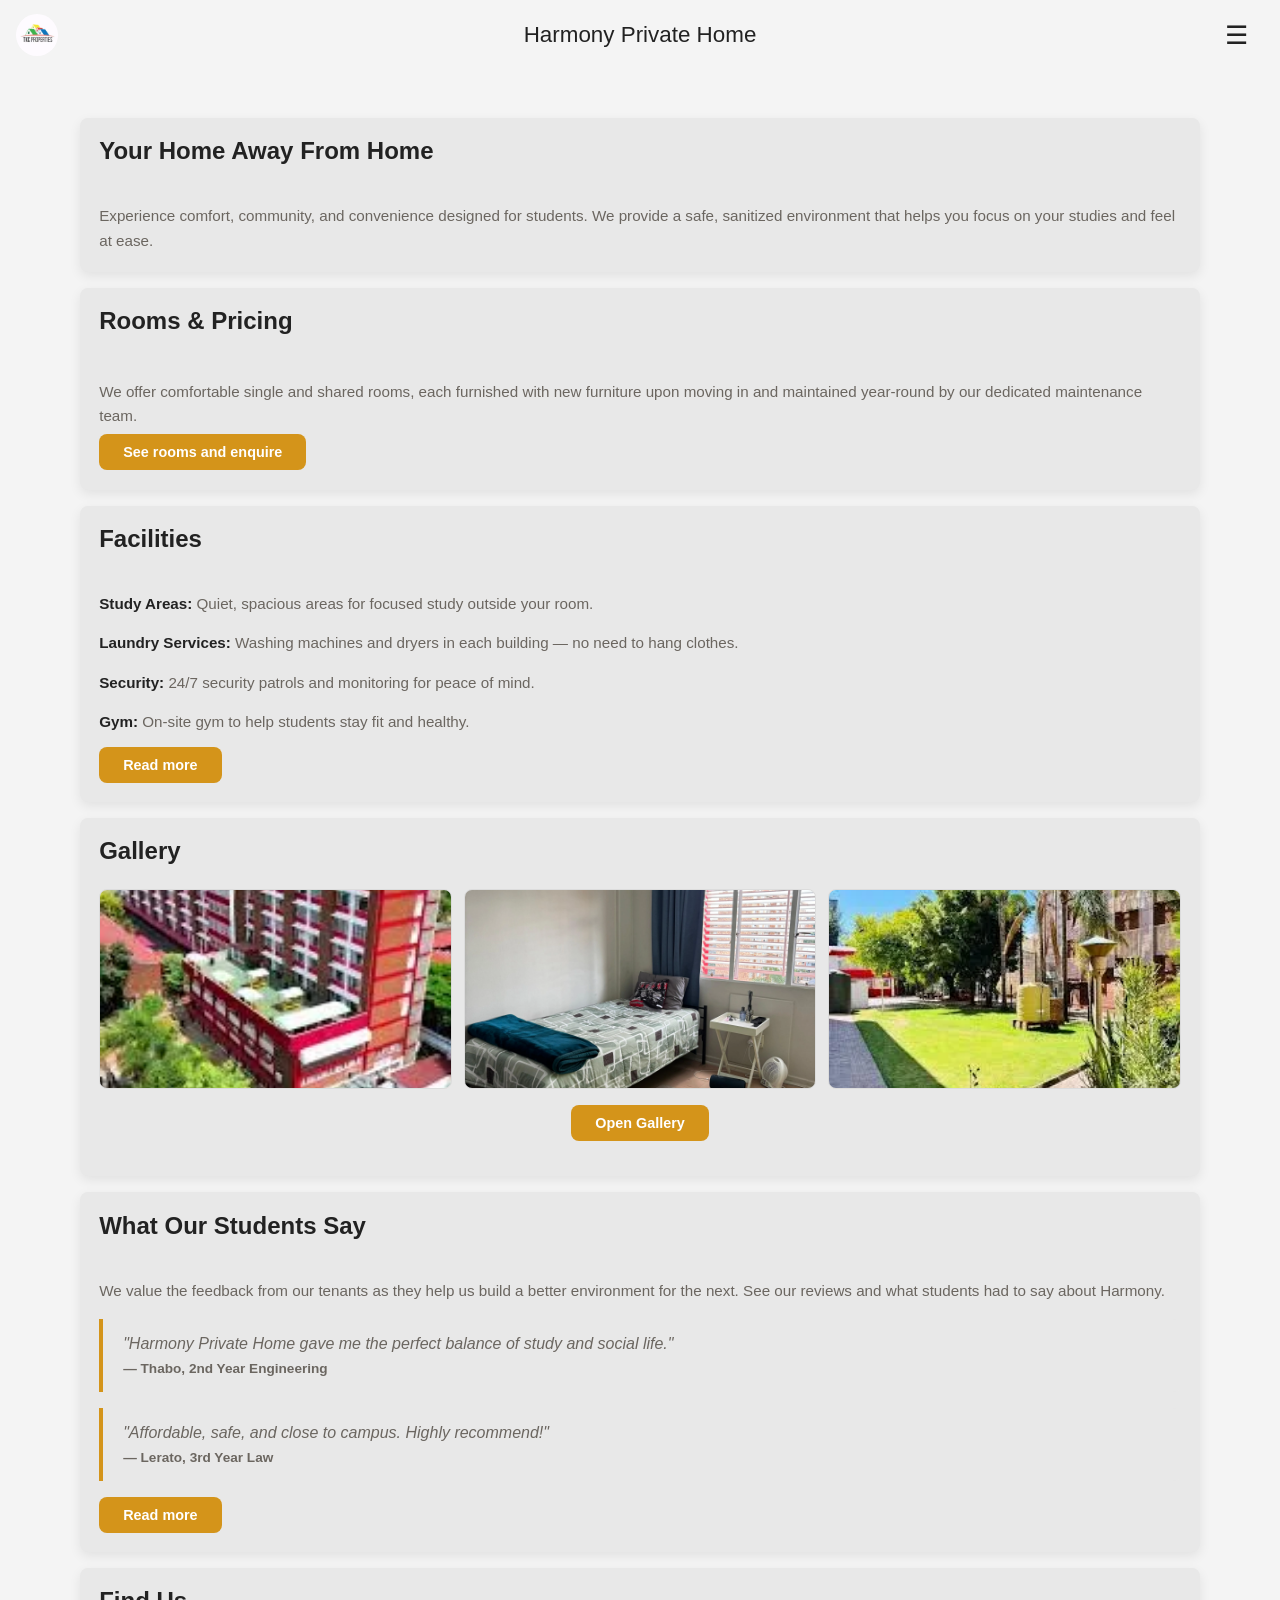
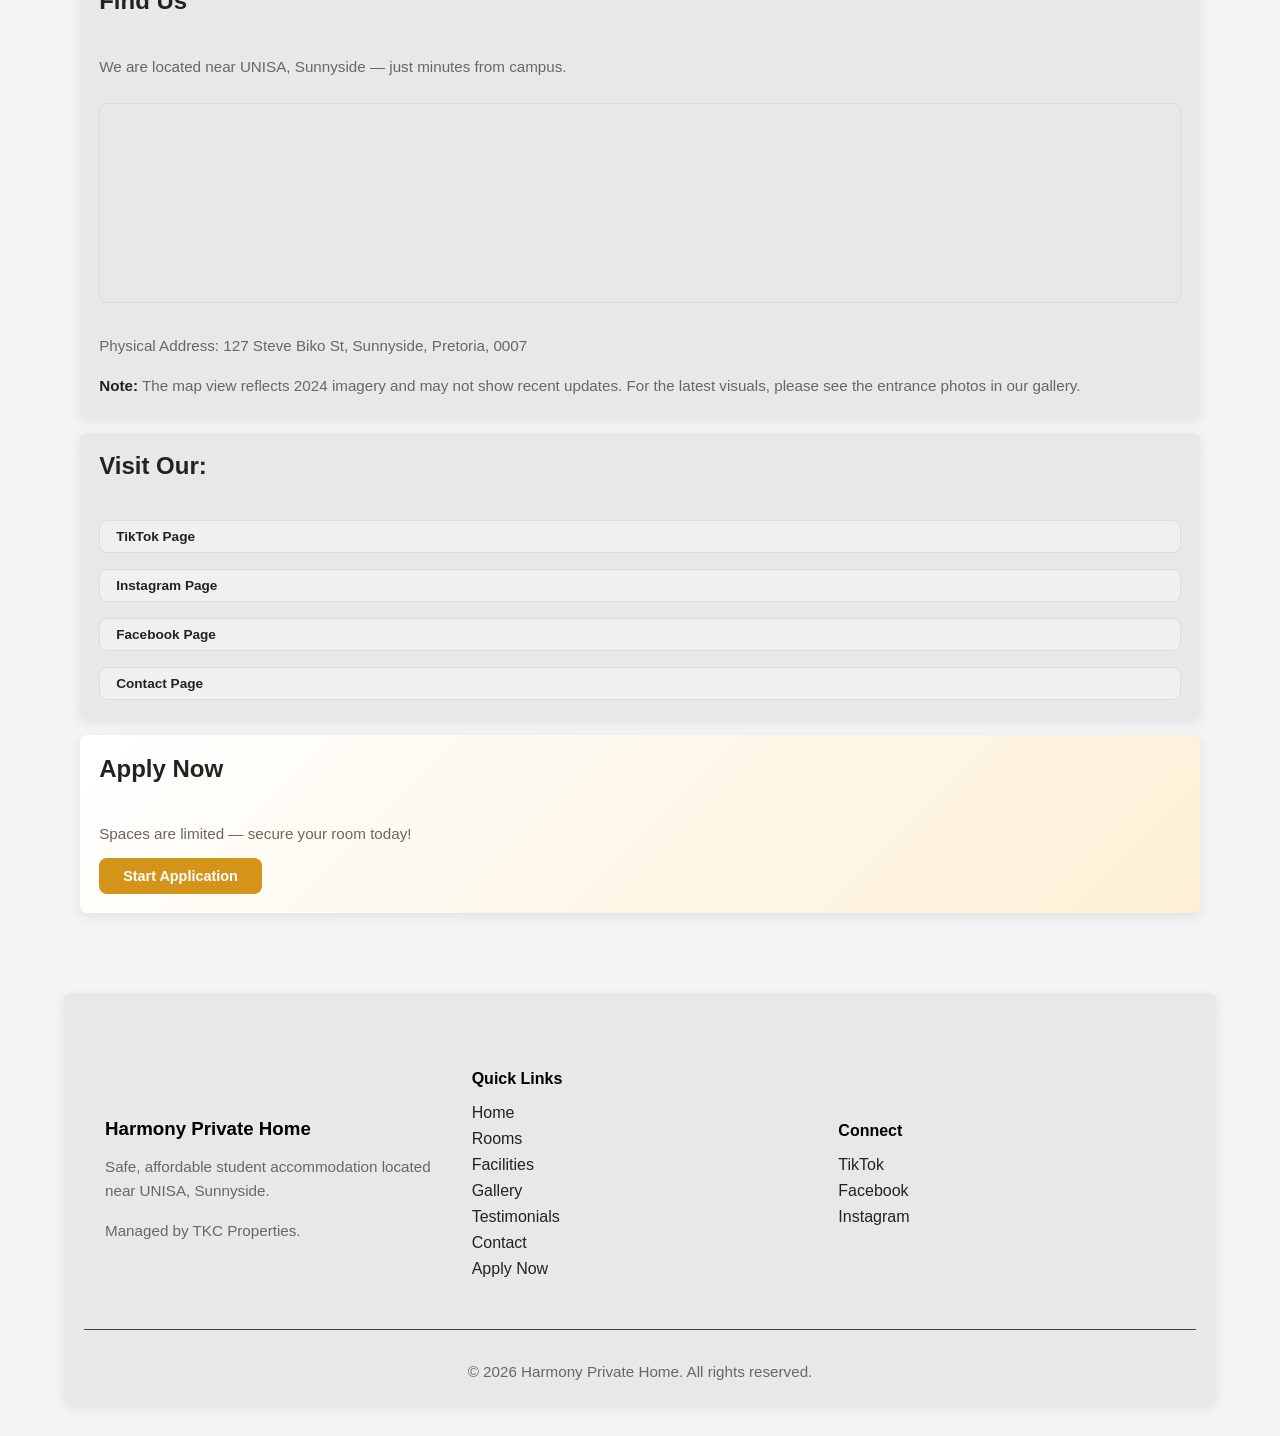
==== commit 5ba2eeaf: "Upload index.html" ====
--- a/index.html
+++ b/index.html
@@ -7,7 +7,6 @@
   <link rel="stylesheet" href="css/base.css">
   <link rel="stylesheet" href="css/header.css">
   <link rel="stylesheet" href="css/layout.css">
-  <!-- <link rel="stylesheet" href="css/footer.css"> -->
   <link rel="stylesheet" href="css/contact.css">
   <link rel="stylesheet" href="css/gallery.css">
   <link rel="stylesheet" href="css/apply.css">
@@ -15,8 +14,14 @@
   <link rel="stylesheet" href="css/footer.css">
   <link rel="stylesheet" href="css/facilities.css">
   <link rel="stylesheet" href="css/testimonials.css">
+  <link rel="stylesheet" href="css/buttons.css">
+  <link rel="stylesheet" href="css/skeletons.css">
+  <link rel="stylesheet" href="css/rooms.css">
   <link rel="stylesheet" href="css/dark-theme.css">
 </head>
+
+
+
 
 <body>
   <!-- Header -->
@@ -45,7 +50,7 @@
     <div class="footer-links">
       <h4>Quick Links</h4>
       <ul>
-        <li><a href="index.html">Home</a></li>
+        <li><a href="#home">Home</a></li>
         <li><a href="#rooms">Rooms</a></li>
         <li><a href="#facilities">Facilities</a></li>
         <li><a href="#gallery">Gallery</a></li>
--- a/css/base.css
+++ b/css/base.css
@@ -11,10 +11,10 @@
     --text-dim: #6b6660;
     --text-faint: #b0b0b0;
 
-    --color-red: #e63946;
-    --color-blue: #007BFF;
-    --color-green: #6B8E23;
-    --color-yellow: #f4d35e;
+    --red: #e63946;
+    --blue: #007BFF;
+    --green: #6B8E23;
+    --yellow: #f4d35e;
     
     --amber: #d4941a;
     --amber-dim: #fdf0d5;
@@ -51,4 +51,16 @@
   margin: 0;
   font-family: Arial, sans-serif;
   color: var(--text);
+  background: var(--bg);
+}
+
+/* ==============================
+   HEADINGS
+============================== */
+h2 {
+  color: var(--blue);
+  margin: 0 0 1rem 0;
+  padding-bottom: 0.5rem;
+  border-bottom: 2px solid var(--yellow);
+  font-size: 1.5rem;
 }
--- a/css/header.css
+++ b/css/header.css
@@ -1,39 +1,3 @@
-/* ==============================
-   CSS VARIABLES
-============================== */
-:root {
-    --bg: #f4f4f4;
-    --surface: #ffffff;
-    --surface2: #f0f0f0;
-    --surface3: #e8e8e8;
-    --border: #dcdcdc;
-    --text: #222;
-    --text-dim: #6b6660;
-    --text-faint: #b0b0b0;
-
-    --color-red: #e63946;
-    --color-blue: #007BFF;
-    --color-green: #6B8E23;
-    --color-yellow: #f4d35e;
-    
-    --amber: #d4941a;
-    --amber-dim: #fdf0d5;
-    --amber-glow: #c2780a;
-    
-    --mark-bg: #fef3c7;
-    --mark-fg: #b45309;
-    
-    --green-dim: #e8f5e0;
-    --red-dim: #fee2e2;
-
-    --session-london: #007BFF;
-    --session-ny: #d4941a;
-    --session-asia: #7c3aed;
-
-    --shadow: 0 4px 12px rgba(0, 0, 0, 0.08);
-    --radius: 8px;
-}
-
 /* ==============================
    HEADER (FIXED - FLEXBOX)
 ============================== */
--- a/css/layout.css
+++ b/css/layout.css
@@ -1,36 +1,3 @@
-:root {
-    --bg: #f4f4f4;
-    --surface: #ffffff;
-    --surface2: #f0f0f0;
-    --surface3: #e8e8e8;
-    --border: #dcdcdc;
-    --text: #222;
-    --text-dim: #6b6660;
-    --text-faint: #b0b0b0;
-
-    --color-red: #e63946;
-    --color-blue: #007BFF;
-    --color-green: #6B8E23;
-    --color-yellow: #f4d35e;
-    
-    --amber: #d4941a;
-    --amber-dim: #fdf0d5;
-    --amber-glow: #c2780a;
-    
-    --mark-bg: #fef3c7;
-    --mark-fg: #b45309;
-    
-    --green-dim: #e8f5e0;
-    --red-dim: #fee2e2;
-
-    --session-london: #007BFF;
-    --session-ny: #d4941a;
-    --session-asia: #7c3aed;
-
-    --shadow: 0 4px 12px rgba(0, 0, 0, 0.08);
-    --radius: 8px;
-}
-
 main {
   padding-top: 50px;
   margin: 0 auto;
@@ -52,74 +19,6 @@
 .overlay.active {
   opacity: 1;
   pointer-events: all;
-}
-
-/* ==============================
-   BUTTONS
-============================== */
-.btn {
-  display: inline-block;
-  padding: 0.6rem 1.2rem;
-  background: var(--color-red);
-  color: white;
-  border-radius: var(--radius);
-  border: none;
-  cursor: pointer;
-  text-align: center;
-  transition: transform 0.15s ease, background 0.2s ease;
-}
-
-.btn:hover {
-  transform: scale(1.05);
-  background: #c1121f;
-}
-
-.contact-btn {
-  margin: 0.5rem;
-  background: var(--color-blue);
-}
-
-.contact-btn:hover {
-  background: #0056b3;
-}
-
-/* ==============================
-   CONTACT BUTTONS
-============================== */
-.contact-buttons {
-  display: flex;
-  flex-direction: column;
-  gap: 1rem;
-  margin-top: 1rem;
-}
-
-/* ==============================
-   GALLERY (MOBILE FIRST)
-============================== */
-.card .gallery {
-  display: flex;
-  flex-direction: column;
-  gap: 1rem;
-  align-items: center;
-}
-
-.card .gallery img {
-  width: 100%;
-  max-width: 100%;
-  height: 180px;
-  object-fit: cover;
-  border-radius: var(--radius);
-  transition: transform 0.2s ease;
-}
-
-.card .gallery img:hover {
-  transform: scale(1.02);
-}
-
-.card .gallery-btn-container {
-  width: 100%;
-  text-align: center;
-  margin-top: 1rem;
 }
 
 /* ==============================
--- a/css/gallery.css
+++ b/css/gallery.css
@@ -1,55 +1,8 @@
-/* ==============================
-   ROOT (LIGHT THEME DEFAULT)
-============================== */
-:root {
-    --bg: #f4f4f4;
-    --surface: #ffffff;
-    --surface2: #f0f0f0;
-    --surface3: #e8e8e8;
-    --border: #dcdcdc;
-    --text: #222;
-    --text-dim: #6b6660;
-    --text-faint: #b0b0b0;
-
-    --color-red: #e63946;
-    --color-blue: #007BFF;
-    --color-green: #6B8E23;
-    --color-yellow: #f4d35e;
-    
-    --amber: #d4941a;
-    --amber-dim: #fdf0d5;
-    --amber-glow: #c2780a;
-    
-    --mark-bg: #fef3c7;
-    --mark-fg: #b45309;
-    
-    --green-dim: #e8f5e0;
-    --red-dim: #fee2e2;
-
-    --session-london: #007BFF;
-    --session-ny: #d4941a;
-    --session-asia: #7c3aed;
-
-    --shadow: 0 4px 12px rgba(0, 0, 0, 0.08);
-    --radius: 8px;
-}
-
-/* ==============================
-   HEADINGS
-============================== */
-h2 {
-  color: var(--color-blue);
-  margin: 0 0 1rem 0;
-  padding-bottom: 0.5rem;
-  border-bottom: 2px solid var(--color-yellow);
-  font-size: 1.5rem;
-}
-
 /* ==============================
    CATEGORY CARD (MOBILE FIRST)
 ============================== */
 .category-card {
-  background: var(--color-surface);
+  background: var(--surface);
   margin: 1rem;
   padding: 1rem;
   border-radius: var(--radius);
@@ -139,46 +92,40 @@
   inset: 0;
   background: rgba(0, 0, 0, 0.9);
   display: none;
-  align-items: center;
-  justify-content: center;
   z-index: 1000;
 }
 
+/* center ONLY image using flex */
 .lightbox.active {
   display: flex;
+  align-items: center;
+  justify-content: center;
 }
 
+/* image stays centered */
 .lightbox img {
   max-width: 90%;
   max-height: 90%;
   border-radius: var(--radius);
 }
 
+/* CLOSE BUTTON FIX */
+.close-btn {
+  position: absolute;
+  top: 15px;
+  right: 15px;
+  z-index: 1001;
+  color: white;
+}
 
+.close-btn:hover {
+    color: var(--red);
+}
 
 .gallery-loading {
   display: flex;
   gap: 1rem;
   margin: 1rem;
-}
-
-.gallery-skeleton {
-  flex: 1;
-  height: 220px;
-  border-radius: var(--radius);
-  background: linear-gradient(
-    90deg,
-    var(--surface2) 25%,
-    var(--surface3) 50%,
-    var(--surface2) 75%
-  );
-  background-size: 200% 100%;
-  animation: shimmer 1.4s infinite;
-}
-
-@keyframes shimmer {
-  0%   { background-position: 200% 0; }
-  100% { background-position: -200% 0; }
 }
 
 /* ==============================
--- a/css/apply.css
+++ b/css/apply.css
@@ -1,28 +1,3 @@
-:root {
-  --bg: #f8f7f4;
-  --surface: #ffffff;
-  --surface2: #f3f2ef;
-  --surface3: #ebe9e5;
-  --border: #e2dfd9;
-  --amber: #d4941a;
-  --amber-dim: #fdf0d5;
-  --amber-glow: #c2780a;
-  --text: #1e1d1a;
-  --text-dim: #6b6660;
-  --text-faint: #b5b0a8;
-  --mark-bg: #fef3c7;
-  --mark-fg: #b45309;
-  --green: #2d8a4e;
-  --green-dim: #dcfce7;
-  --red: #c53030;
-  --red-dim: #fee2e2;
-  --session-london: #2563eb;
-  --session-ny: #d4941a;
-  --session-asia: #7c3aed;
-  --shadow: 0 4px 12px rgba(0, 0, 0, 0.08);
-  --radius: 8px;
-}
-
 #application-card h1 {
   color: var(--blue);
   margin-bottom: 20px;
--- a/css/cards.css
+++ b/css/cards.css
@@ -1,38 +1,3 @@
-/* ── CSS Variables (add these to your existing :root) ── */
-:root {
-    --bg: #f4f4f4;
-    --surface: #ffffff;
-    --surface2: #f0f0f0;
-    --surface3: #e8e8e8;
-    --border: #dcdcdc;
-    --text: #222;
-    --text-dim: #6b6660;
-    --text-faint: #b0b0b0;
-
-    --color-red: #e63946;
-    --color-blue: #007BFF;
-    --color-green: #6B8E23;
-    --color-yellow: #f4d35e;
-    
-    --amber: #d4941a;
-    --amber-dim: #fdf0d5;
-    --amber-glow: #c2780a;
-    
-    --mark-bg: #fef3c7;
-    --mark-fg: #b45309;
-    
-    --green-dim: #e8f5e0;
-    --red-dim: #fee2e2;
-
-    --session-london: #007BFF;
-    --session-ny: #d4941a;
-    --session-asia: #7c3aed;
-
-    --shadow: 0 4px 12px rgba(0, 0, 0, 0.08);
-    --radius: 8px;
-}
-
-
 /* ── Page Heading ── */
 #content > h2 {
   color: var(--text);
@@ -64,7 +29,7 @@
    CARDS (MOBILE FIRST)
 ============================== */
 .card {
-  background: var(--surface2);
+  background: var(--surface3);
   margin: 1rem;
   padding: 1.2rem;
   border-radius: var(--radius);
@@ -120,50 +85,6 @@
   font-size: 0.85rem;
 }
 
-/* ── Buttons ── */
-.btn {
-  display: inline-block;
-  padding: 0.625rem 1.5rem;
-  background: var(--amber);
-  color: #fff;
-  text-decoration: none;
-  border-radius: 8px;
-  font-weight: 600;
-  font-size: 0.9rem;
-  transition: background 0.2s ease, transform 0.15s ease;
-}
-
-.btn:hover {
-  background: var(--amber-glow);
-  transform: translateY(-1px);
-}
-
-.btn:active {
-  transform: translateY(0);
-}
-
-/* ── Contact Buttons ── */
-.contact-buttons {
-  display: flex;
-  flex-wrap: wrap;
-  gap: 0.5rem;
-  margin-top: 0.5rem;
-}
-
-.contact-btn {
-  background: var(--surface2);
-  color: var(--text);
-  border: 1px solid var(--border);
-  padding: 0.5rem 1rem;
-  font-size: 0.85rem;
-}
-
-.contact-btn:hover {
-  background: var(--surface3);
-  color: var(--amber-glow);
-  border-color: var(--amber);
-}
-
 /* ── Map iFrame ── */
 .card iframe {
   width: 100%;
--- a/css/footer.css
+++ b/css/footer.css
@@ -1,36 +1,3 @@
-:root {
-    --bg: #f4f4f4;
-    --surface: #ffffff;
-    --surface2: #f0f0f0;
-    --surface3: #e8e8e8;
-    --border: #dcdcdc;
-    --text: #222;
-    --text-dim: #6b6660;
-    --text-faint: #b0b0b0;
-
-    --color-red: #e63946;
-    --color-blue: #007BFF;
-    --color-green: #6B8E23;
-    --color-yellow: #f4d35e;
-    
-    --amber: #d4941a;
-    --amber-dim: #fdf0d5;
-    --amber-glow: #c2780a;
-    
-    --mark-bg: #fef3c7;
-    --mark-fg: #b45309;
-    
-    --green-dim: #e8f5e0;
-    --red-dim: #fee2e2;
-
-    --session-london: #007BFF;
-    --session-ny: #d4941a;
-    --session-asia: #7c3aed;
-
-    --shadow: 0 4px 12px rgba(0, 0, 0, 0.08);
-    --radius: 8px;
-}
-
 /* Footer Styling (MOBILE FIRST) */
 .site-footer {
   background-color: var(--surface3);
--- a/css/buttons.css
+++ b/css/buttons.css
@@ -0,0 +1,53 @@
+/* ── Buttons ── */
+.btn {
+  display: inline-block;
+  padding: 0.625rem 1.5rem;
+  background: var(--amber);
+  color: #fff;
+  text-decoration: none;
+  border-radius: 8px;
+  font-weight: 600;
+  font-size: 0.9rem;
+  transition: background 0.2s ease, transform 0.15s ease;
+}
+
+.btn:hover {
+  background: var(--amber-glow);
+  transform: translateY(-1px);
+}
+
+.btn:active {
+  transform: translateY(0);
+}
+
+/* ── Contact Buttons ── */
+.contact-buttons {
+  display: flex;
+  flex-wrap: wrap;
+  gap: 0.5rem;
+  margin-top: 0.5rem;
+}
+
+.contact-btn {
+  background: var(--surface2);
+  color: var(--text);
+  border: 1px solid var(--border);
+  padding: 0.5rem 1rem;
+  font-size: 0.85rem;
+}
+
+.contact-btn:hover {
+  background: var(--surface3);
+  color: var(--amber-glow);
+  border-color: var(--amber);
+}
+
+/* ==============================
+   CONTACT BUTTONS
+============================== */
+.contact-buttons {
+  display: flex;
+  flex-direction: column;
+  gap: 1rem;
+  margin-top: 1rem;
+}
--- a/css/skeletons.css
+++ b/css/skeletons.css
@@ -0,0 +1,16 @@
+.skeleton {
+    background: linear-gradient(
+        90deg,
+        var(--surface2) 25%,
+        var(--surface3) 50%,
+        var(--surface2) 75%
+    );
+    background-size: 200% 100%;
+    animation: shimmer 1.4s infinite;
+    border-radius: var(--radius);
+}
+
+@keyframes shimmer {
+    0%   { background-position: 200% 0; }
+    100% { background-position: -200% 0; }
+}
--- a/css/rooms.css
+++ b/css/rooms.css
@@ -0,0 +1,161 @@
+.accommodation-container {
+    max-width: 750px;
+    width: 100%;
+    background: var(--surface);
+    border-radius: 32px;
+    box-shadow: var(--shadow);
+    overflow: hidden;
+}
+
+.price-section {
+    display: flex;
+    flex-wrap: wrap;
+    gap: 1.2rem;
+    margin-bottom: 2rem;
+}
+
+.price-card {
+    flex: 1 1 200px;
+    background: var(--surface2);
+    border: 1px solid var(--border);
+    border-radius: var(--radius);
+    padding: 1.5rem 1rem;
+    text-align: center;
+    transition: all 0.3s;
+    box-shadow: var(--shadow);
+}
+
+.price-card:hover {
+    border-color: var(--blue);
+    box-shadow: 0 12px 24px -8px rgba(0, 123, 255, 0.15);
+    transform: translateY(-3px);
+}
+
+.price-card .room-type {
+    font-size: 1.1rem;
+    font-weight: 600;
+    text-transform: uppercase;
+    letter-spacing: 0.5px;
+    color: var(--text-dim);
+    margin-bottom: 0.5rem;
+}
+
+.price-card .price {
+    font-size: 2.8rem;
+    font-weight: 800;
+    color: var(--text);
+    line-height: 1.1;
+}
+
+.price-card .price span {
+    font-size: 1rem;
+    font-weight: 500;
+    color: var(--text-dim);
+}
+
+.price-card .per-month {
+    font-size: 0.9rem;
+    color: var(--text-dim);
+    margin-top: 0.2rem;
+}
+
+.price-card .availability {
+    margin-top: 0.8rem;
+    font-size: 0.9rem;
+    font-weight: 600;
+    display: flex;
+    align-items: center;
+    justify-content: center;
+    gap: 0.3rem;
+}
+
+.available {
+    color: var(--green);
+}
+
+.limited {
+    color: var(--amber);
+}
+
+.info-grid {
+    display: grid;
+    grid-template-columns: repeat(auto-fit, minmax(160px, 1fr));
+    gap: 1rem;
+    margin: 1.5rem 0 1.8rem;
+}
+
+.info-item {
+    background: var(--surface2);
+    border-radius: var(--radius);
+    padding: 1rem 0.8rem;
+    display: flex;
+    align-items: center;
+    gap: 0.7rem;
+    font-size: 0.95rem;
+    color: var(--text);
+    border: 1px solid var(--border);
+}
+
+.info-item i {
+    font-size: 1.4rem;
+    color: var(--blue);
+    width: 30px;
+    text-align: center;
+}
+
+.description {
+    background: var(--surface2);
+    border-radius: var(--radius);
+    padding: 1.4rem 1.5rem;
+    margin: 1.3rem 0 1.8rem;
+    border-left: 5px solid var(--blue);
+}
+
+.description p {
+    font-size: 1rem;
+    line-height: 1.6;
+    color: var(--text-dim);
+}
+
+.features-title {
+    font-weight: 700;
+    font-size: 1.1rem;
+    margin-bottom: 0.8rem;
+    color: var(--text);
+    display: flex;
+    align-items: center;
+    gap: 0.4rem;
+}
+
+.features-list {
+    list-style: none;
+    display: flex;
+    flex-wrap: wrap;
+    gap: 0.6rem 1.2rem;
+}
+
+.features-list li {
+    display: flex;
+    align-items: center;
+    gap: 0.4rem;
+    font-size: 0.95rem;
+    color: var(--text);
+}
+
+.features-list i {
+    color: var(--green);
+    font-size: 0.9rem;
+}
+
+.cta {
+    display: flex;
+    gap: 1rem;
+    flex-wrap: wrap;
+    margin-top: 1.8rem;
+}
+
+@media (max-width: 480px) {
+    .price-card .price {
+        font-size: 2.3rem;
+    }
+}
--- a/css/dark-theme.css
+++ b/css/dark-theme.css
@@ -33,7 +33,7 @@
     --radius: 8px;
     }
   
-  main, body, cards {
+  main, body, .cards {
     background: var(--bg);
     color: var(--text);
   }
@@ -80,5 +80,4 @@
     background-color: #111;
     color: white;
   }
-}
 }
